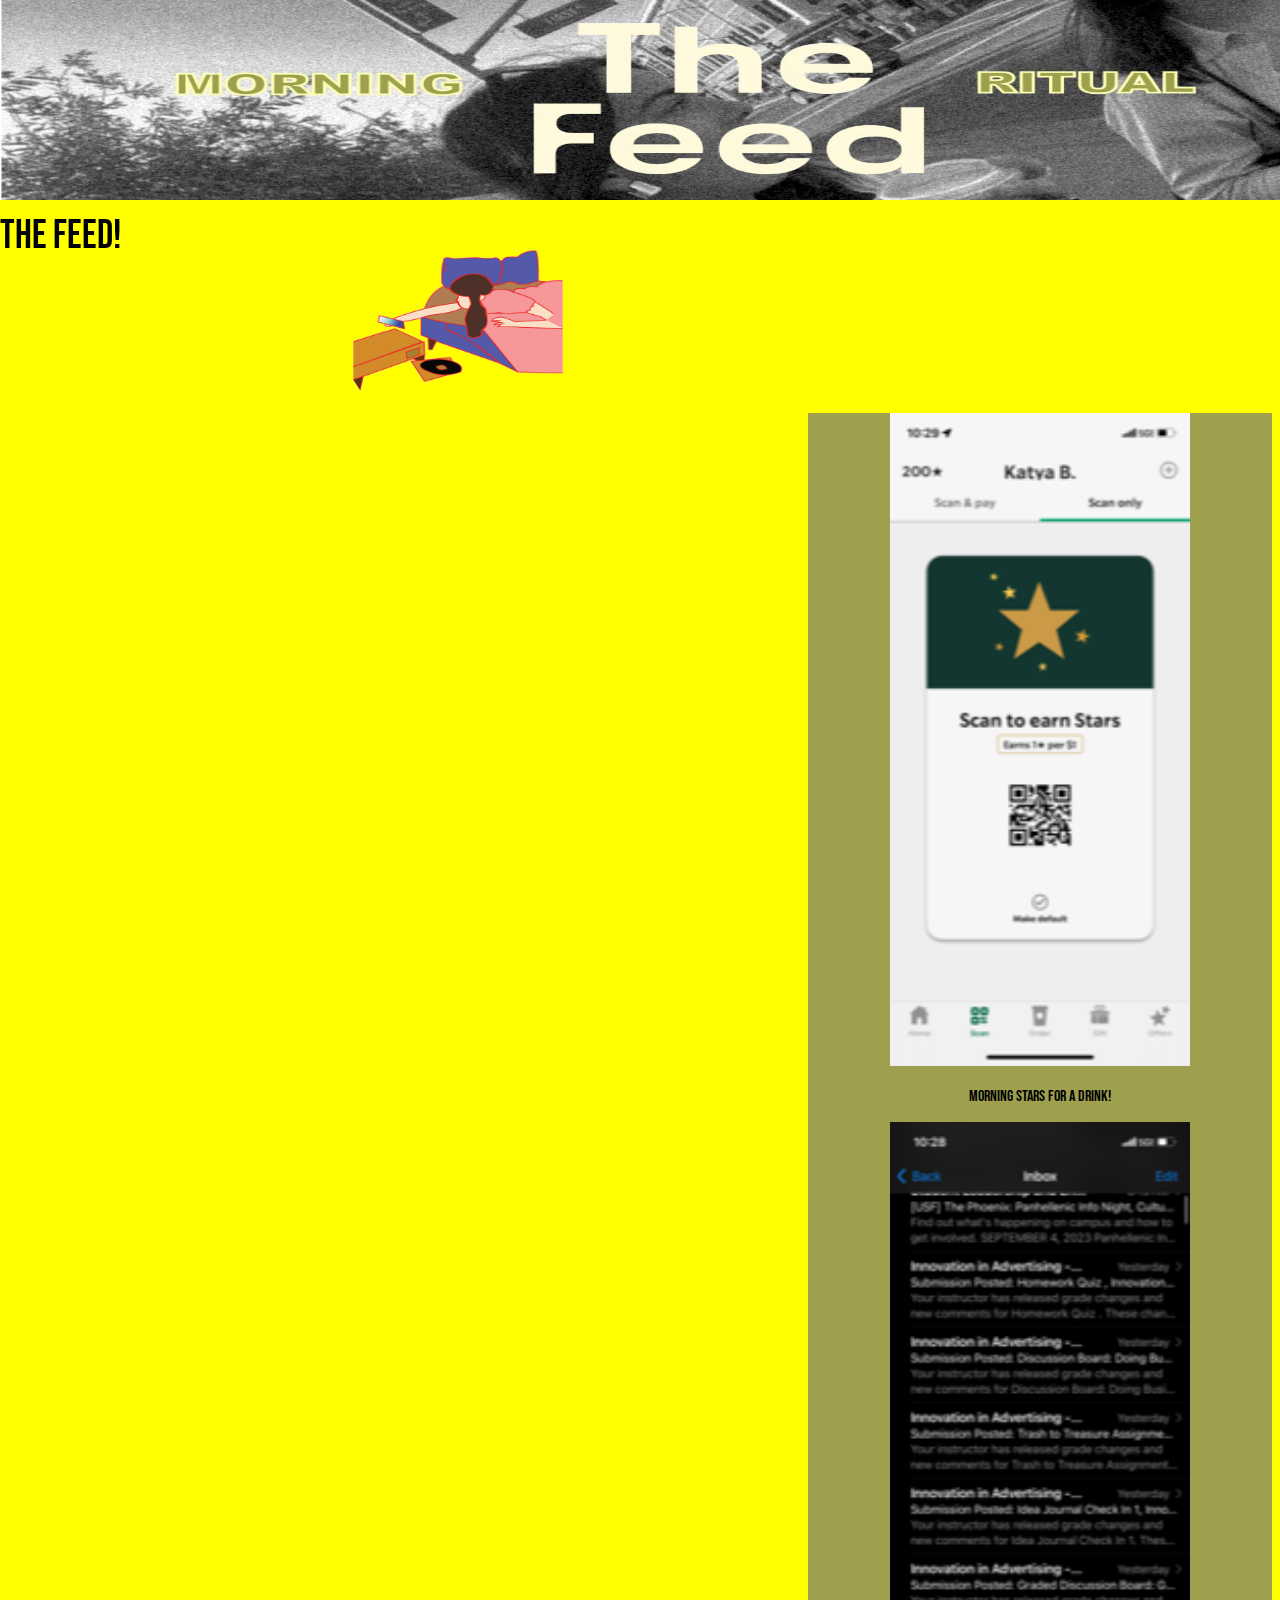
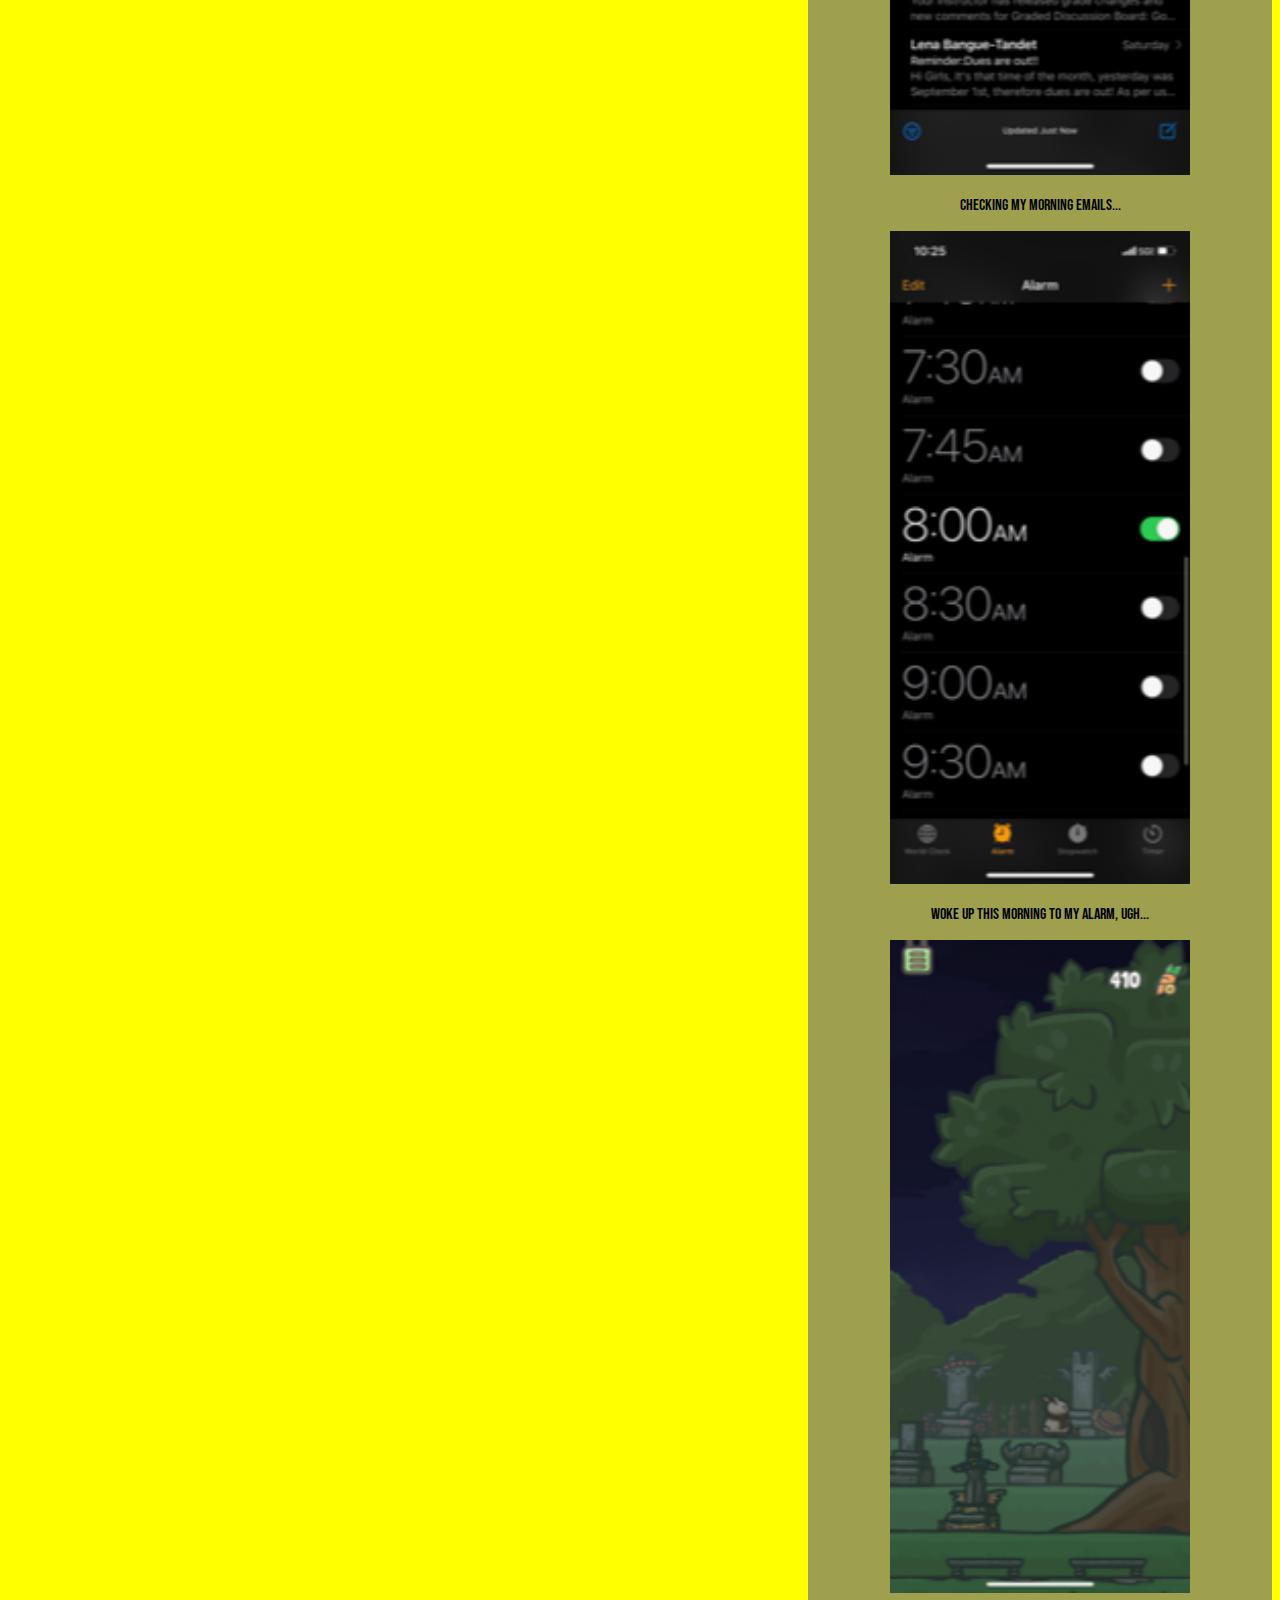
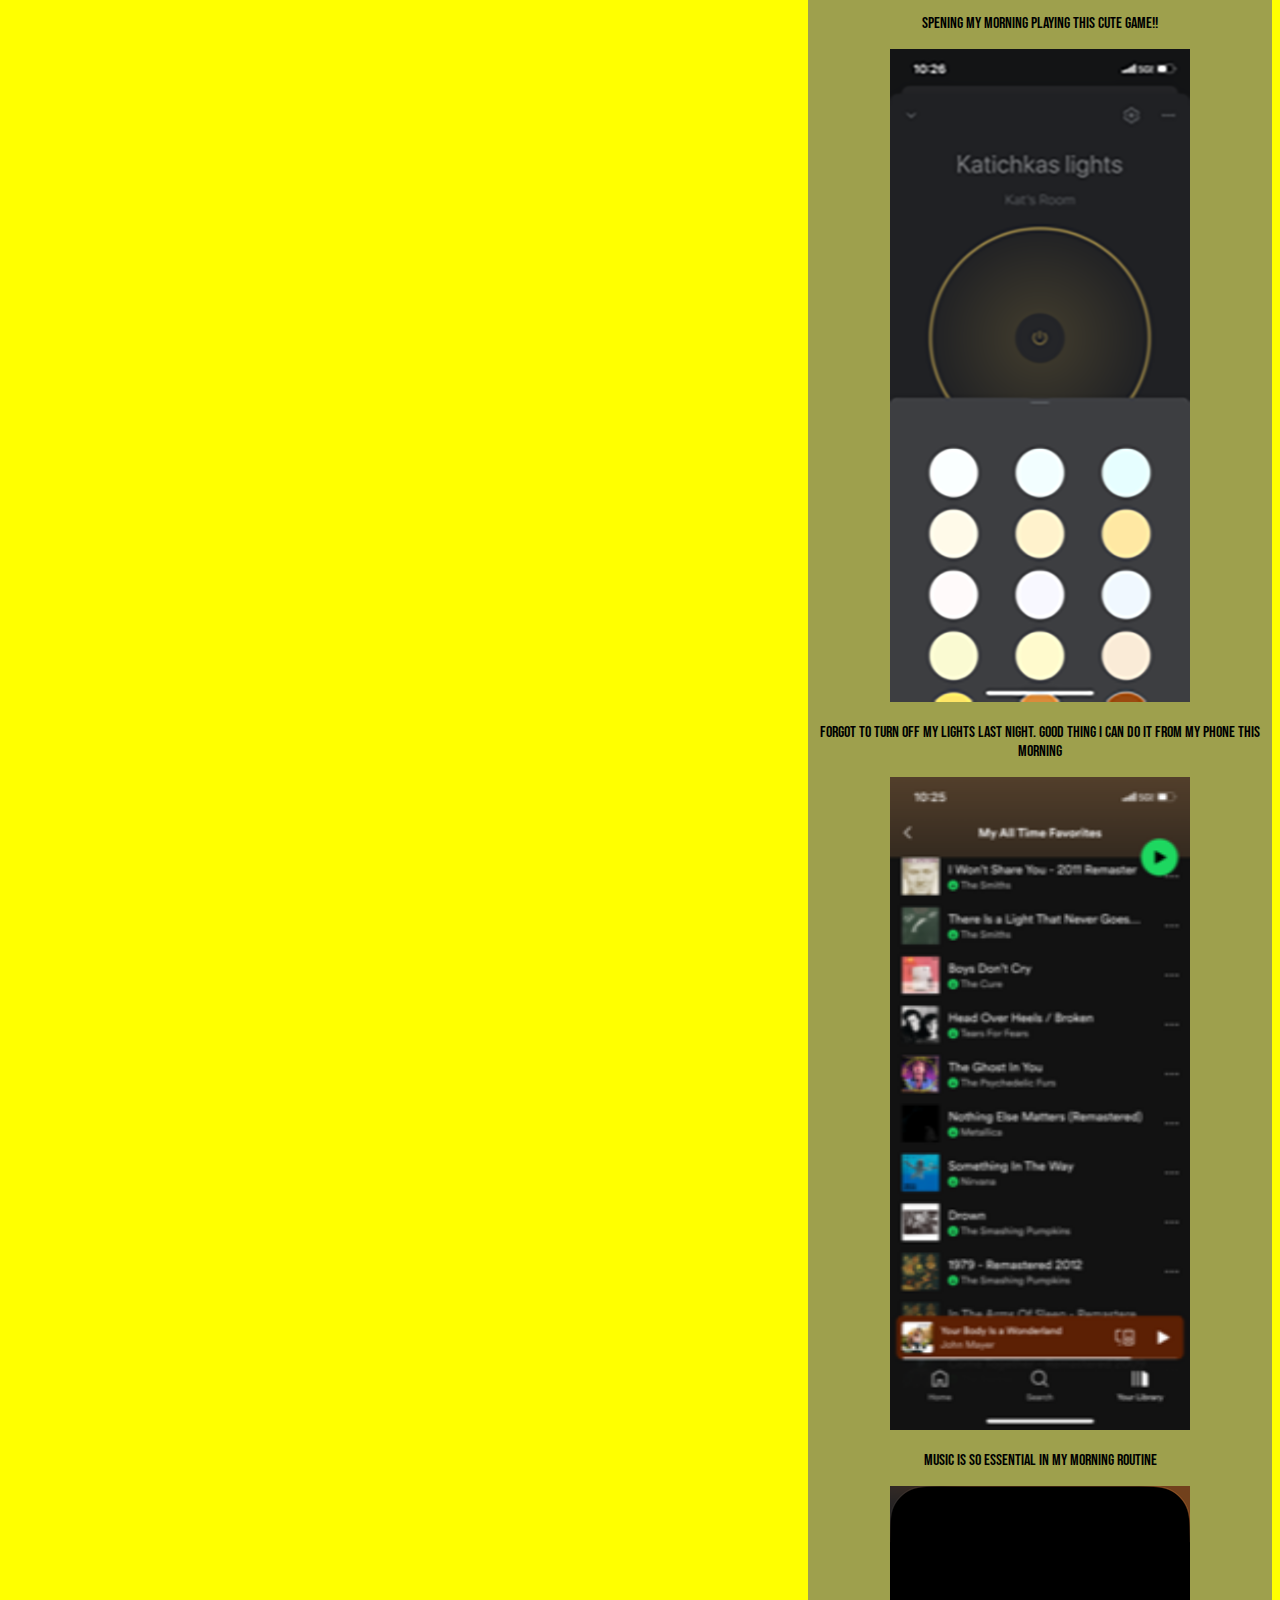
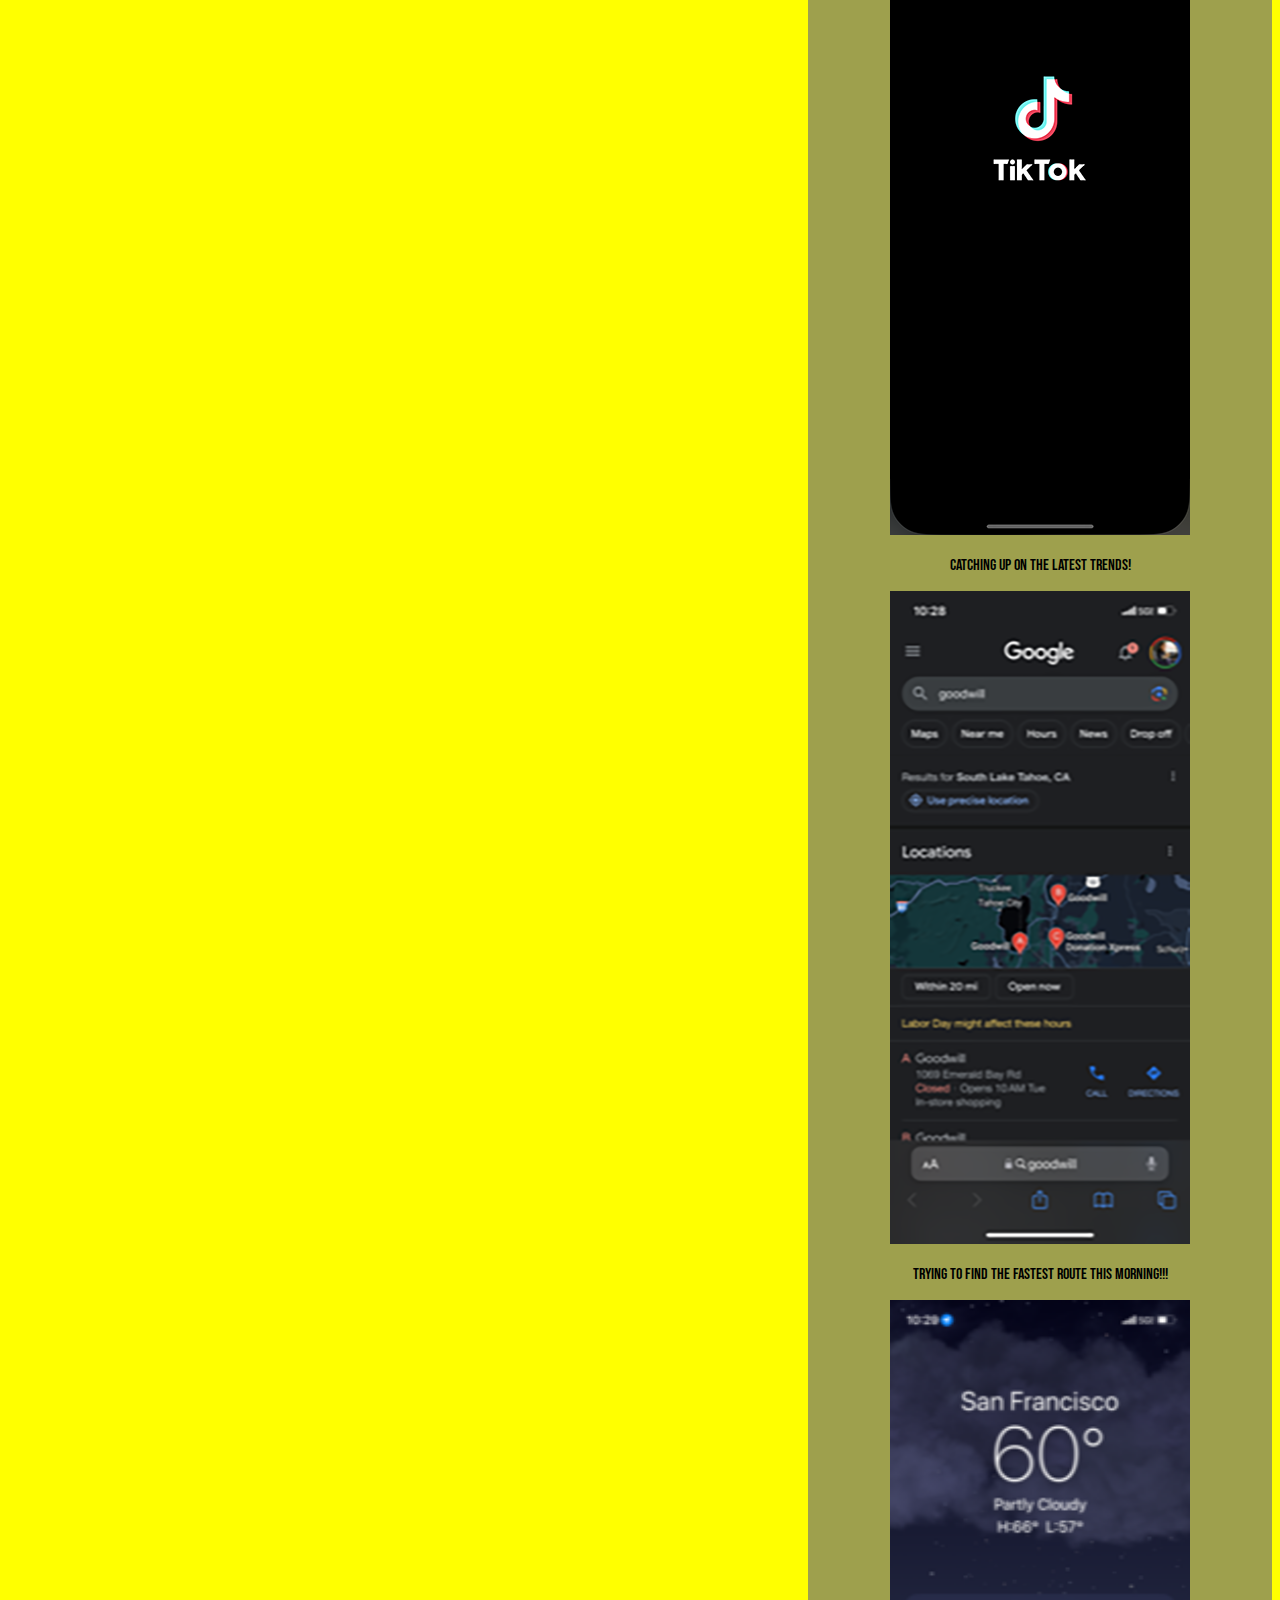
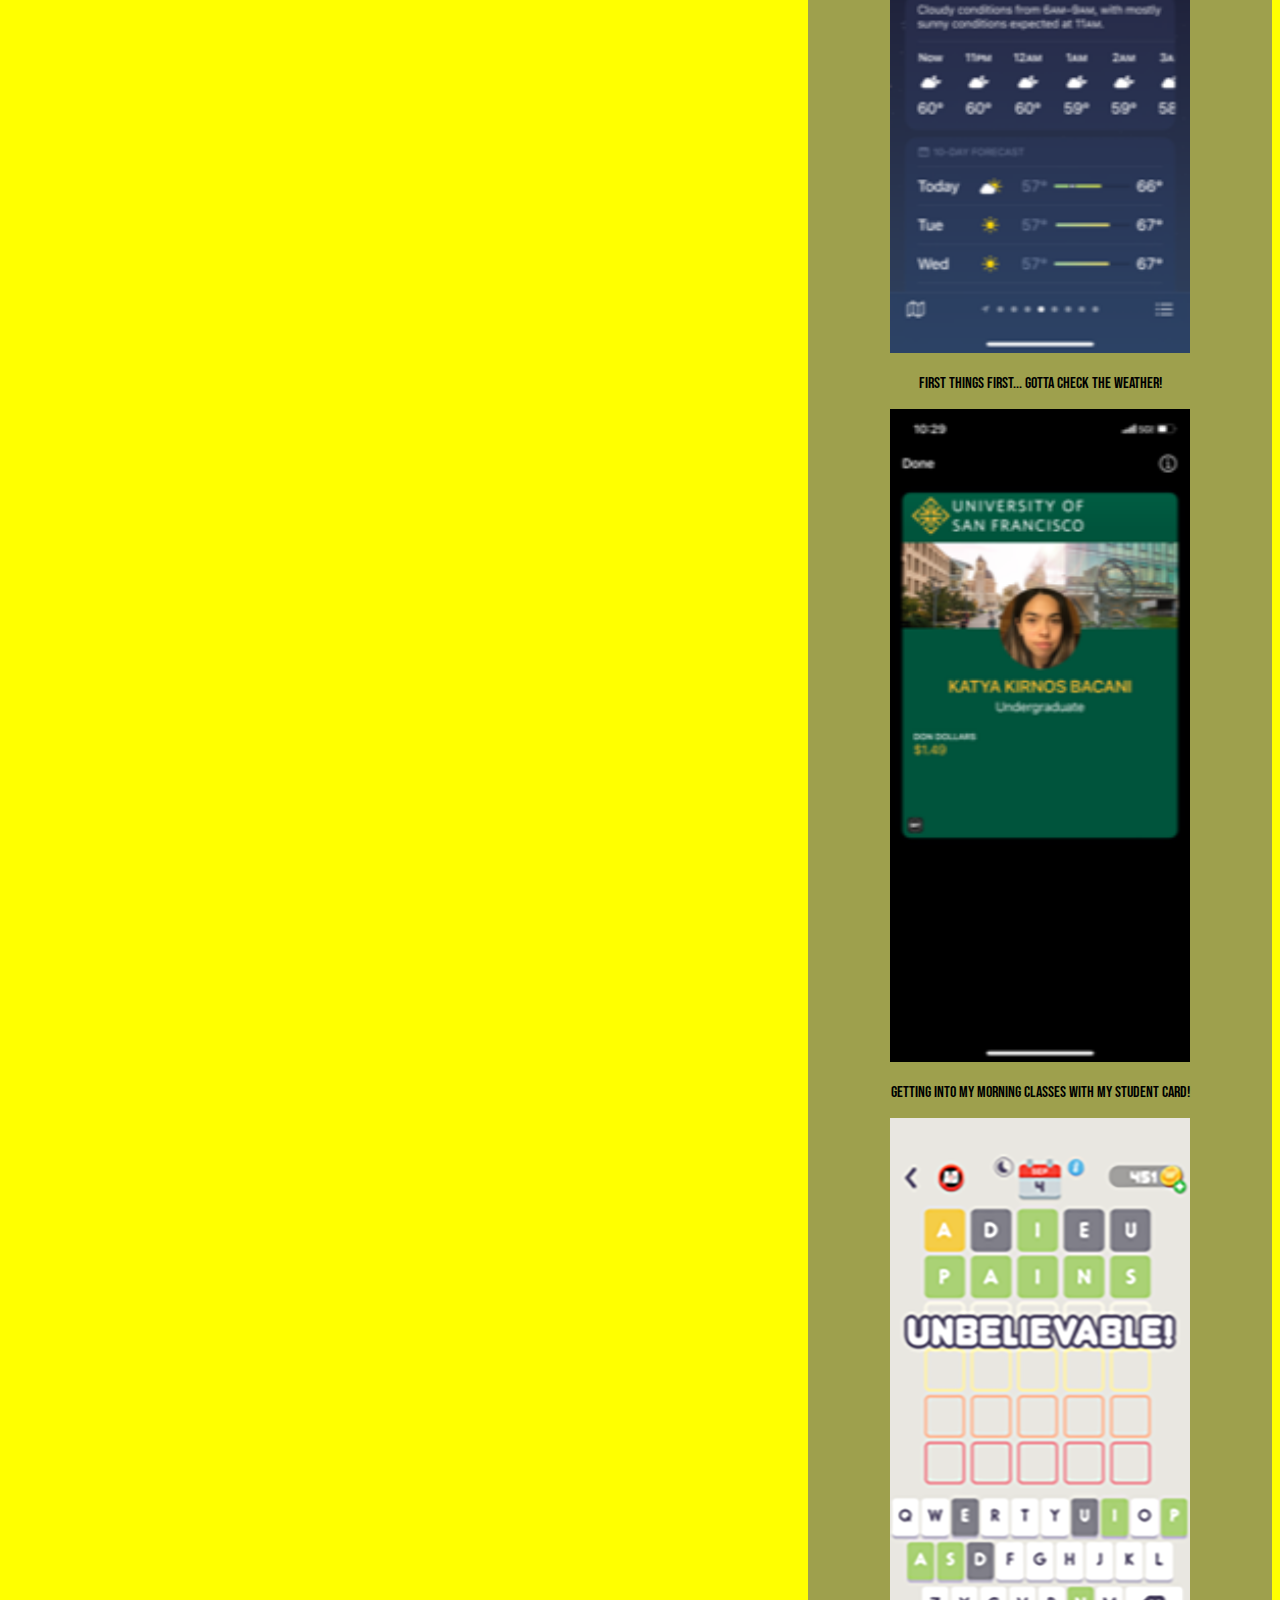
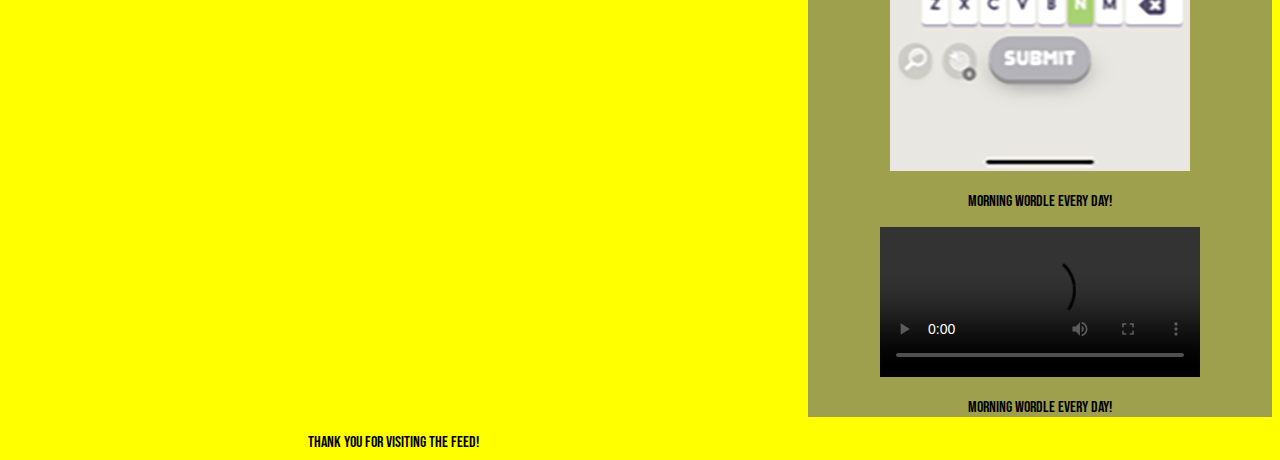
==== thefeed.html @ ef1f8097 "send to server" ====
<!DOCTYPE html>
<!--[if lt IE 7]>      <html class="no-js lt-ie9 lt-ie8 lt-ie7"> <![endif]-->
<!--[if IE 7]>         <html class="no-js lt-ie9 lt-ie8"> <![endif]-->
<!--[if IE 8]>         <html class="no-js lt-ie9"> <![endif]-->
<!--[if gt IE 8]>      <html class="no-js"> <!--<![endif]-->
<html>
    <head>
        <meta charset="utf-8">
        <meta http-equiv="X-UA-Compatible" content="IE=edge">
        <title>The Feed</title>
        <meta name="description" content="">
        <meta name="viewport" content="width=device-width, initial-scale=1">
        <link rel="stylesheet" href="css/stylesheet.css">
    </head>
    <body id="splash_feed">
    <header>
       <img src="img/thefeedbanner.jpg" width="1455" height="200"
        <h1>The Feed!</h1>
    </header>
    
    <nav>
       <img src="img/gifsplashpage.gif" height="200" width="300"
       
        </nav>
        <main>  
            <section>
                <img src="img/starbucks.PNG" alt="starbucks" width="300">
                <p>Morning stars for a drink!</p>
            </section>

            <section>
                <img src="img/emails.PNG" alt="emails" width="300">
                <p>Checking my morning emails...</p>
            </section> 
        
            <section>
                <img src="img/alarm.png" alt="alarm" width="300">
                <p>Woke up this morning to my alarm, ugh...</p>
            </section>

            <section>
                <img src="img/game.PNG" alt="game" width="300">
                <p>Spening my morning playing this cute game!!</p>
            </section>

            <section>
                <img src="img/lights.png">
                <p>Forgot to turn off my lights last night. Good thing I can do it from my phone this morning</p>
            </section>
        
            <section>
                <img src="img/spotify.PNG" alt="spotify" width="300">
                <p>Music is so essential in my morning routine</p>
            </section>

            <section>
                <img src="img/tiktok.png">
                <p>Catching up on the latest trends!</p>
            </section>
           
            <section>
                <img src="img/maps.png">
                <p>Trying to find the fastest route this morning!!!</p>
            </section>

          <section>
            <img src="img/weather.PNG" alt="weather" width="300"> 
            <p>First things first... Gotta check the weather!</p>
          </section>

          <section>
            <img src="img/onecard.PNG" alt="onecard" width="300">
            <p>Getting into my morning classes with my student card!</p>
          </section>

          <section>
            <img src="img/wordle.png">
            <p>Morning wordle every day!</p>
          </section>

          <section>
            <video width="320" controls>
                <source src="img/pinterest.MP4" type="video/mp4">
                Your browser does not support the video tag.
              </video>
            <p>Morning wordle every day!</p>
          </section>
         
            

        </main>

        <!--[if lt IE 7]>
            <p class="browsehappy">You are using an <strong>outdated</strong> browser. Please <a href="#">upgrade your browser</a> to improve your experience.</p>
        <![endif]-->
        <footer>Thank you for visiting The Feed!</footer>
    </body>
</html>
---- css/stylesheet.css ----
@import url('https://fonts.googleapis.com/css2?family=Bebas+Neue&display=swap');


body{
    background-color: beige;
    padding-left: 300px;
    padding-top: 200px;
    margin-right: 300 px;
}

header{
    font-family: 'Bebas Neue';
    position: fixed;
    top: 0px; 
    left: 0px;
    width: 900px;
    bottom: 600px;
    font-size: 40px;
    padding-bottom: 200px; 

}

nav{
 
    font-size: medium;
    font-family: 'Bebas Neue' ;
}

main{
    border: #9ea04d;
    max-width: 700px;
    margin-left: 500px;
    background-color: #9ea04d

}

section {
    margin: auto;
    text-align: center;
}

footer{
    width: 300px;
    bottom: 25px;
    left: 25px;
}

#splash_bg {
    background-color: aqua;
}

#splash_feed {
    background-color:yellow; 
}
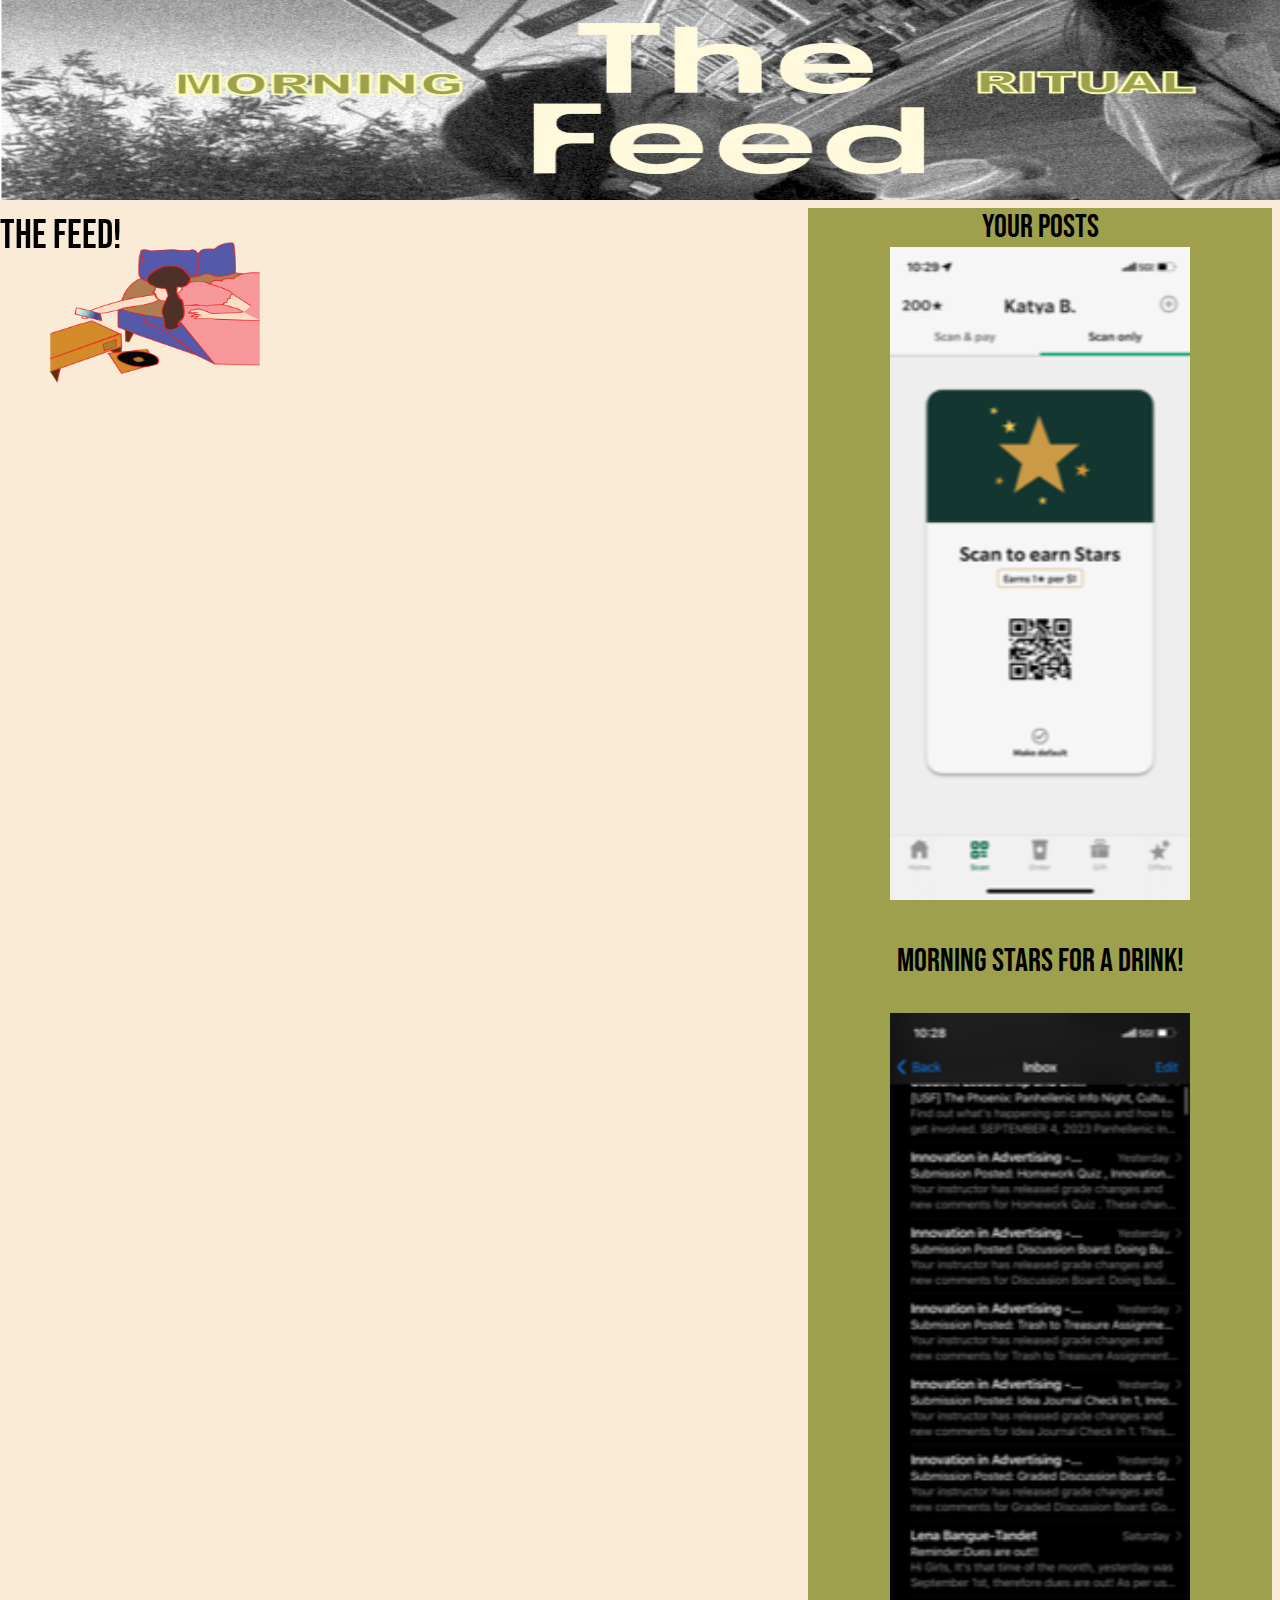
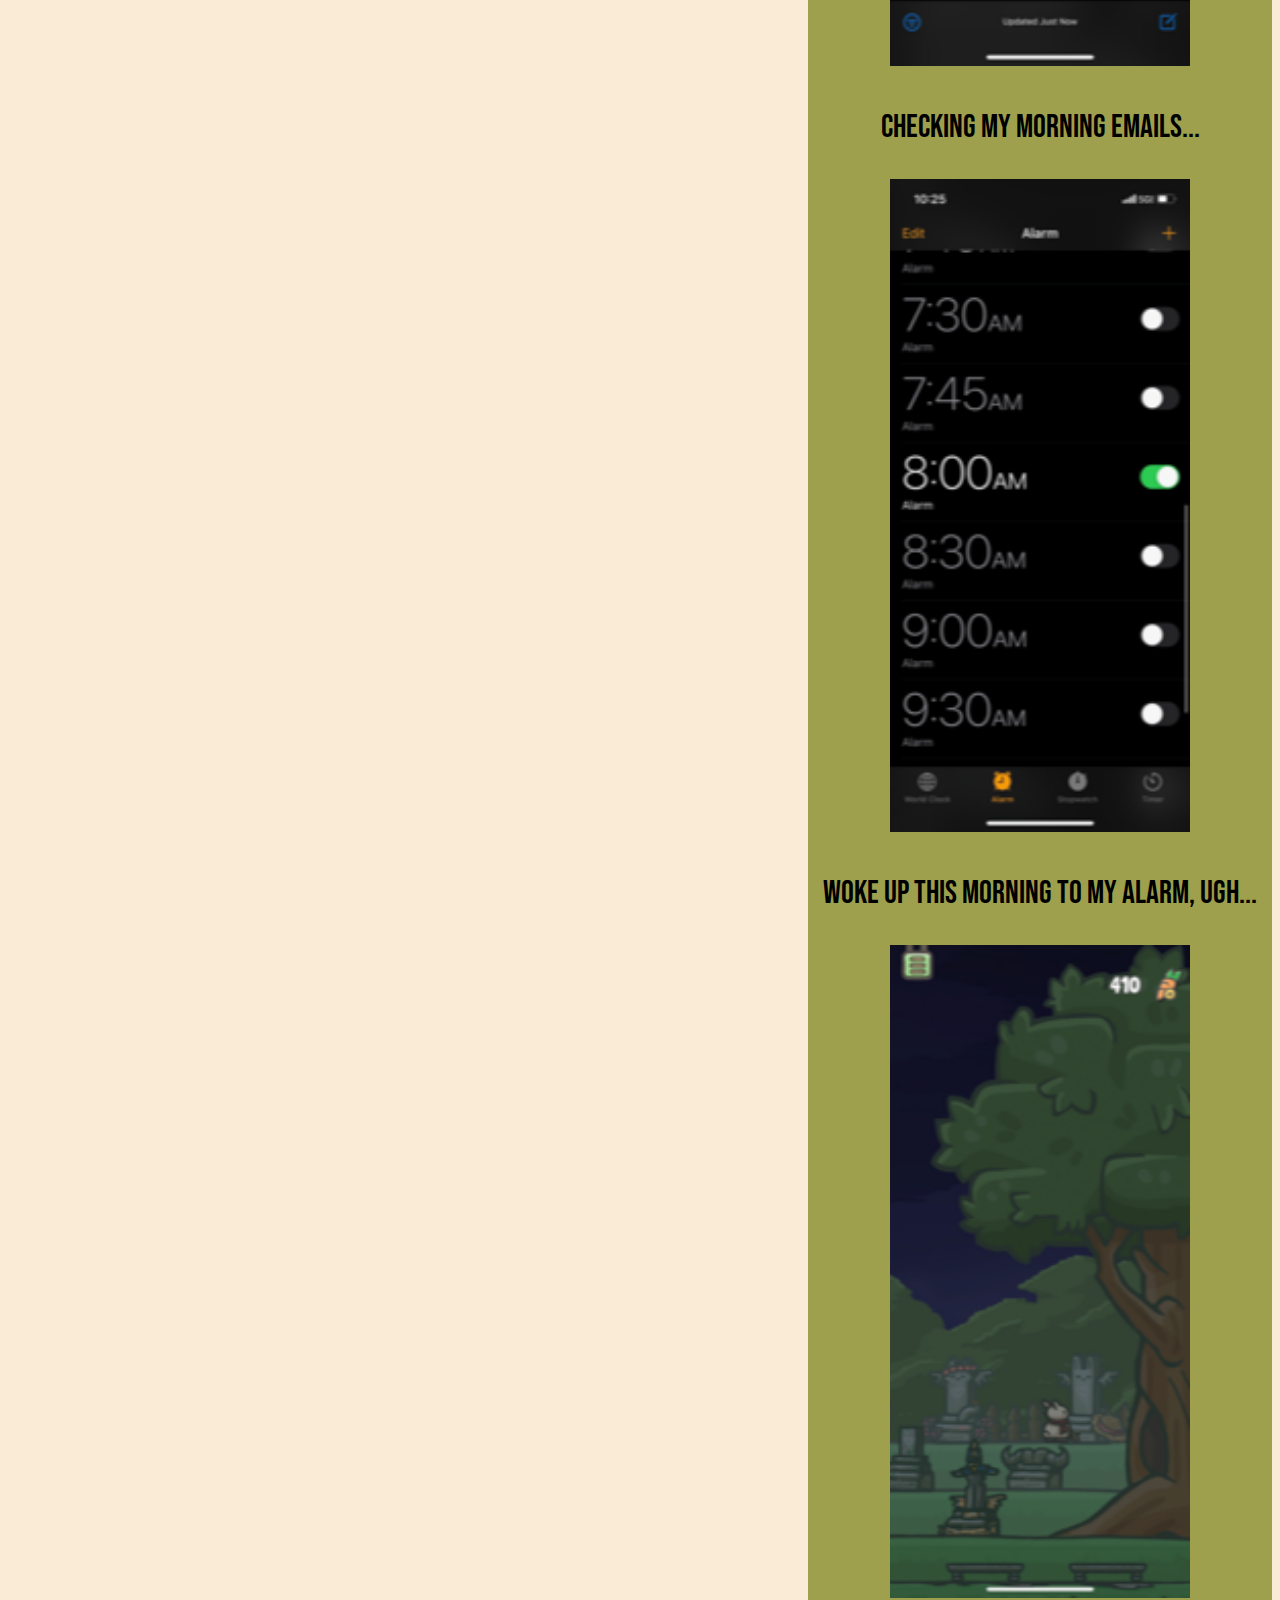
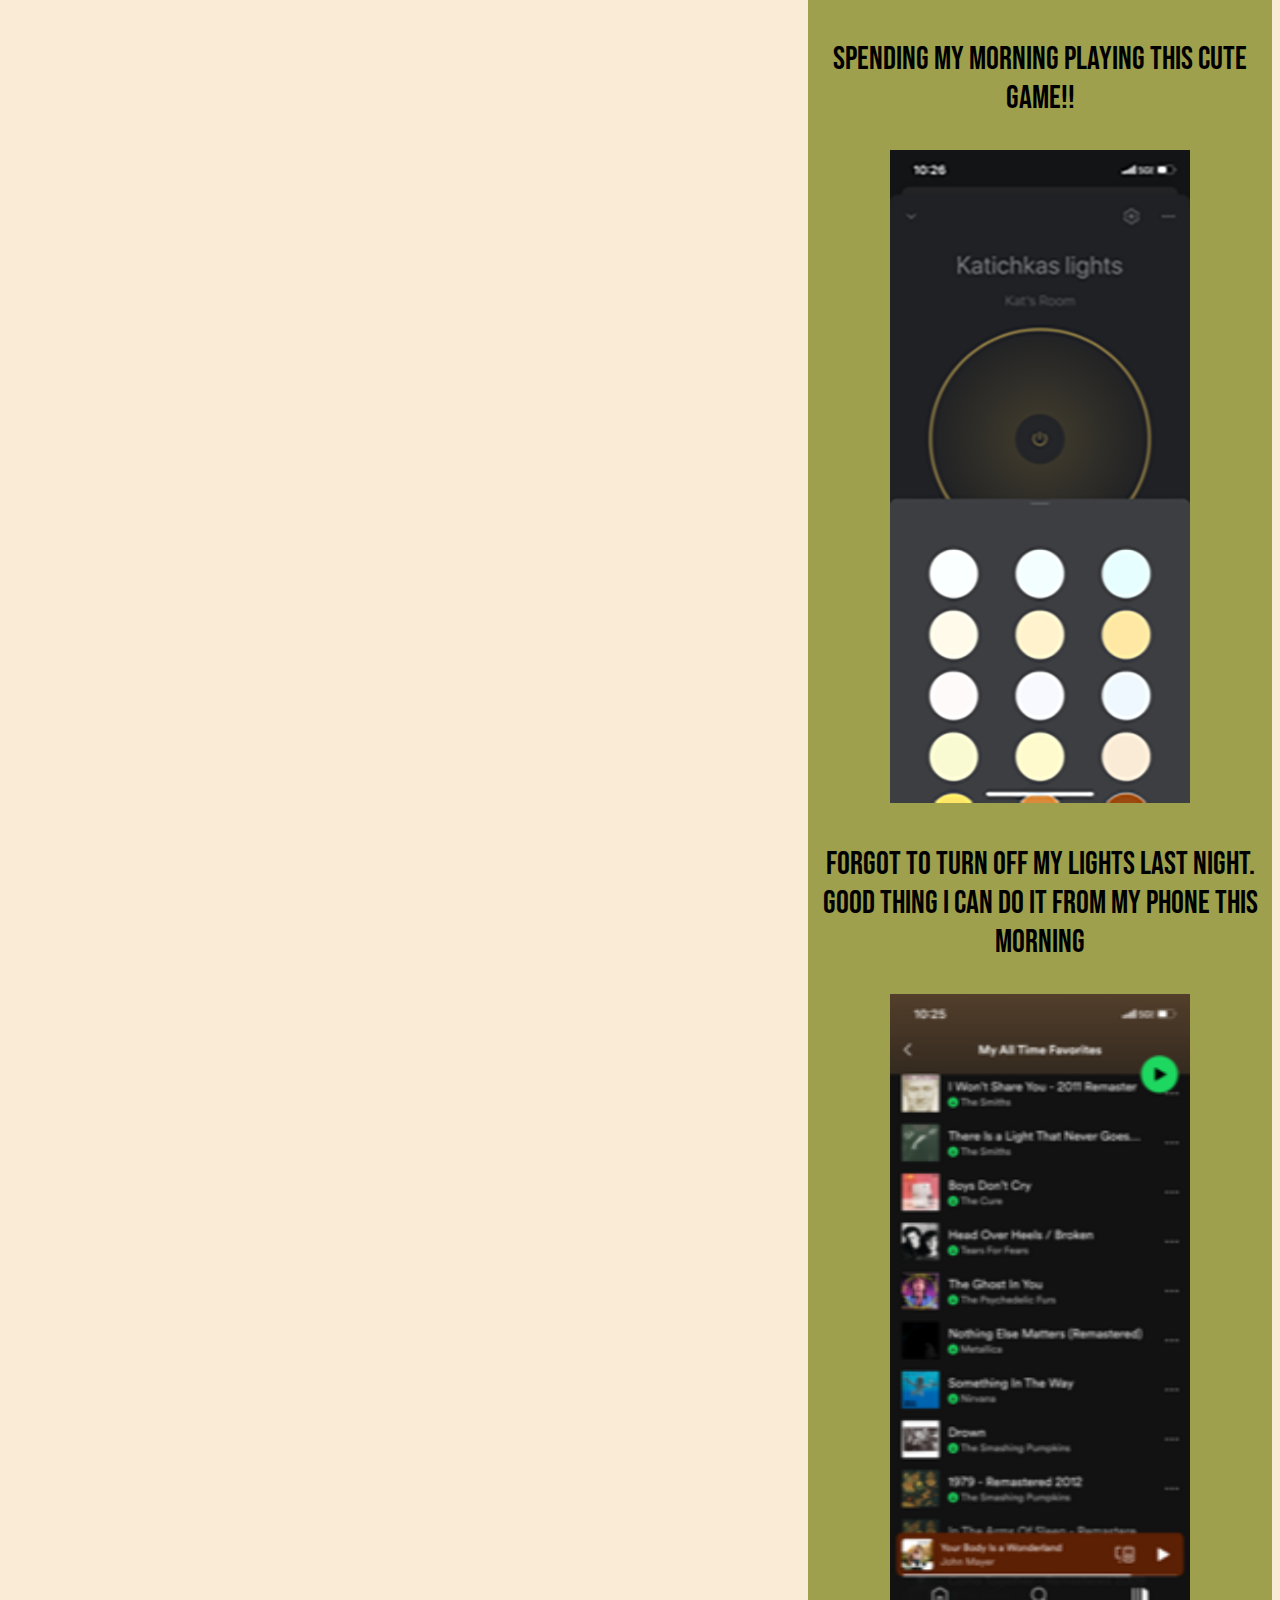
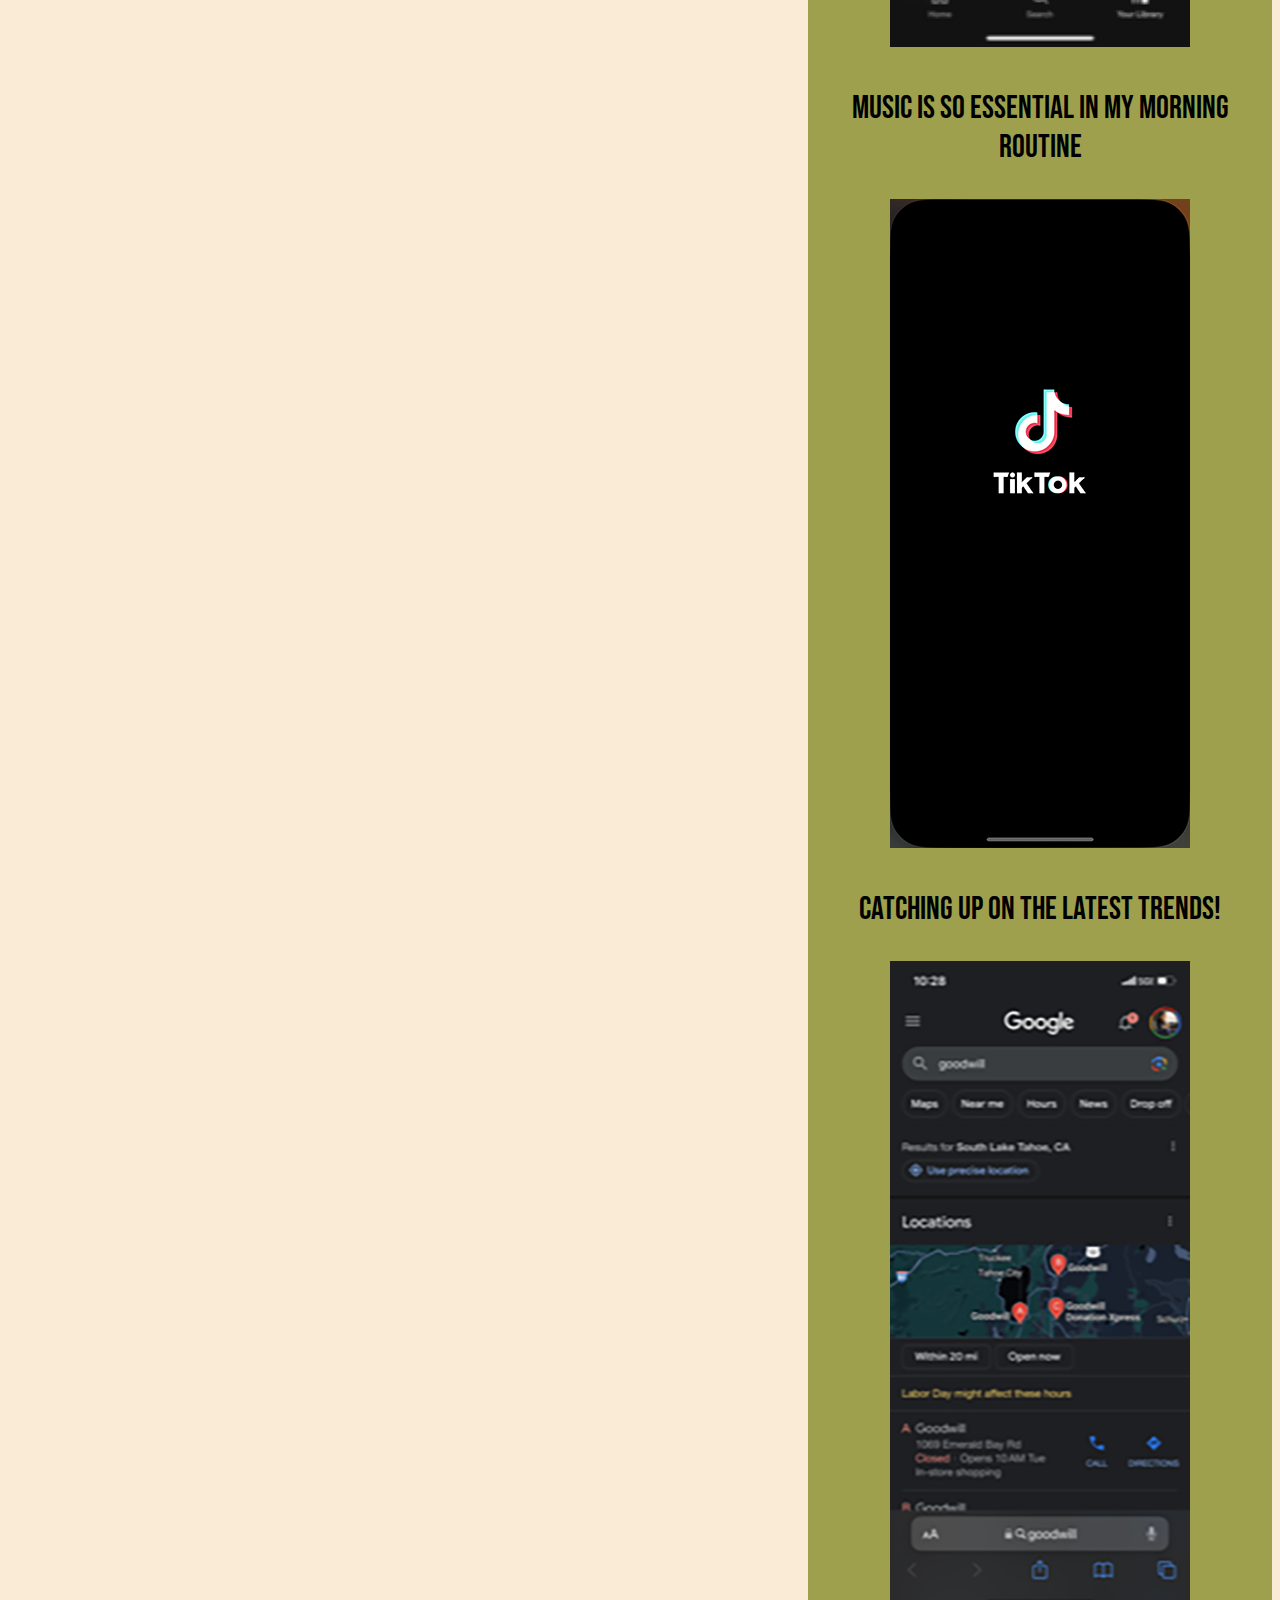
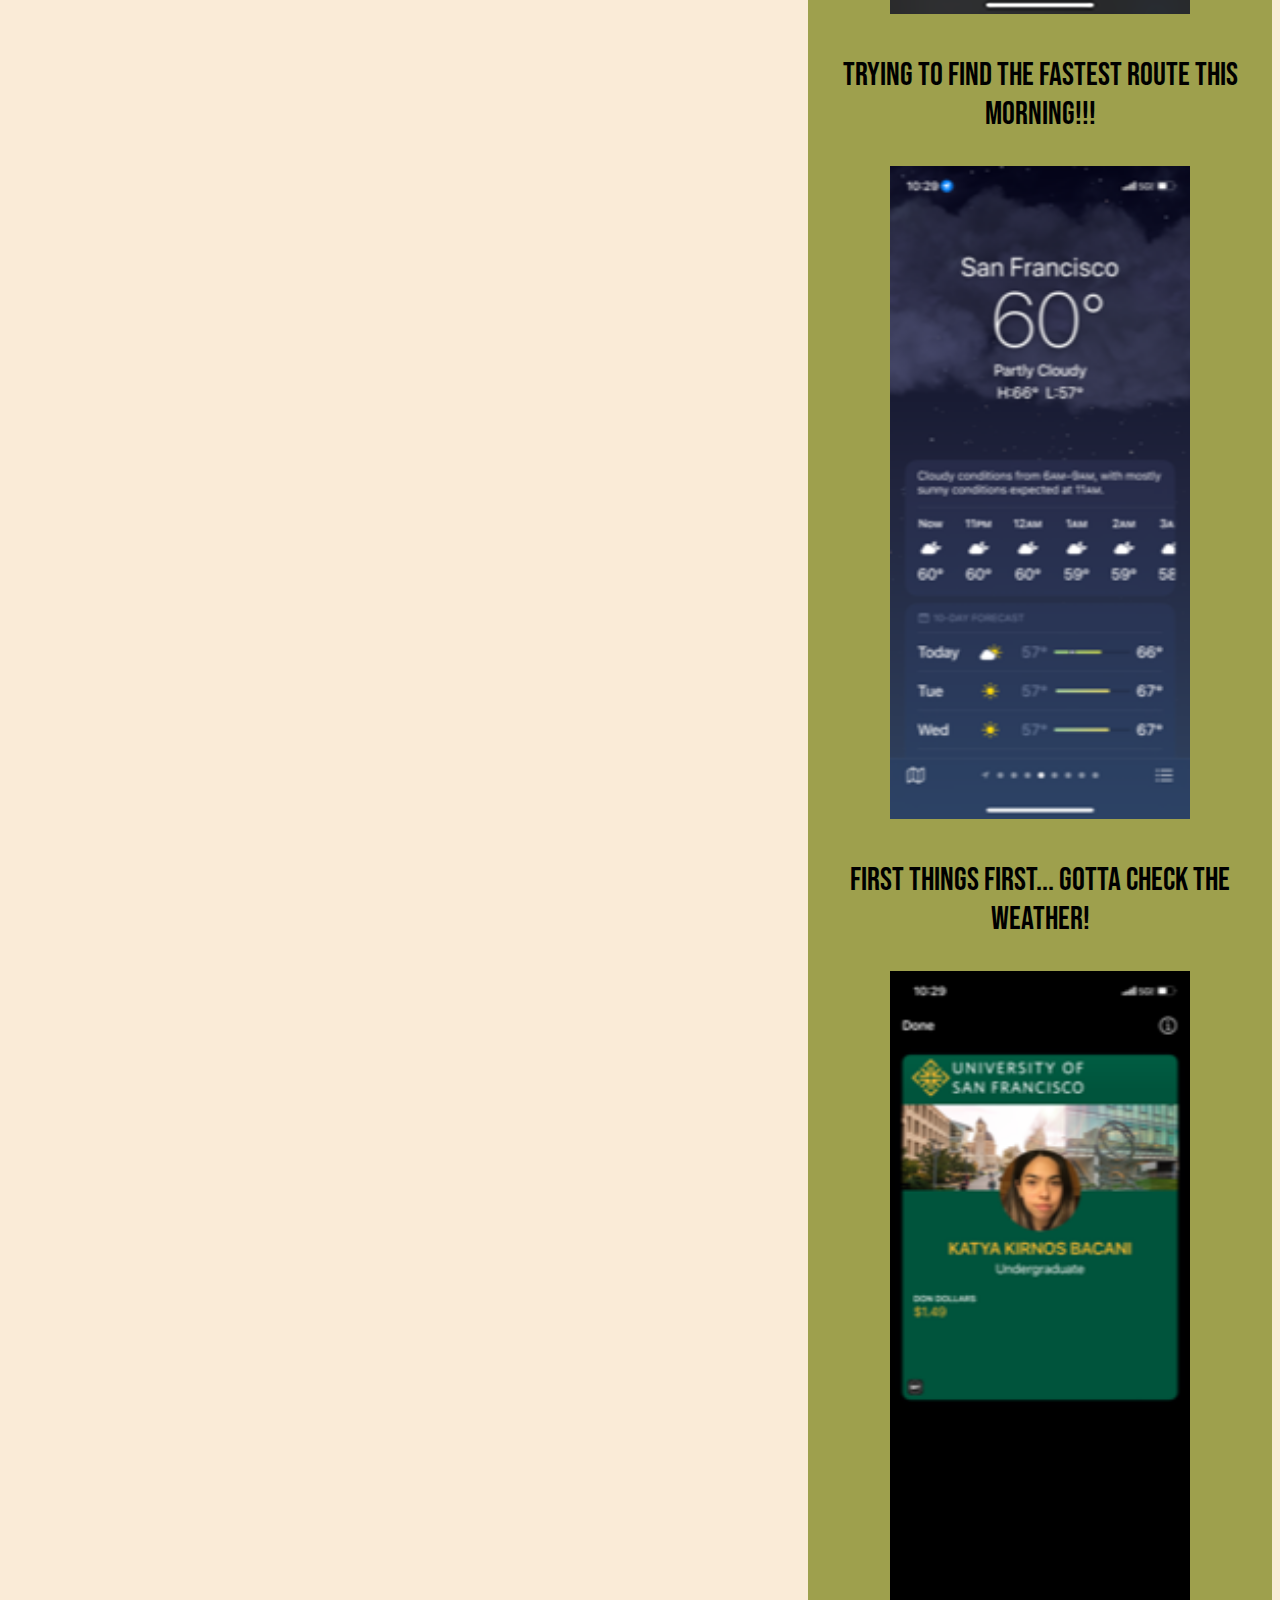
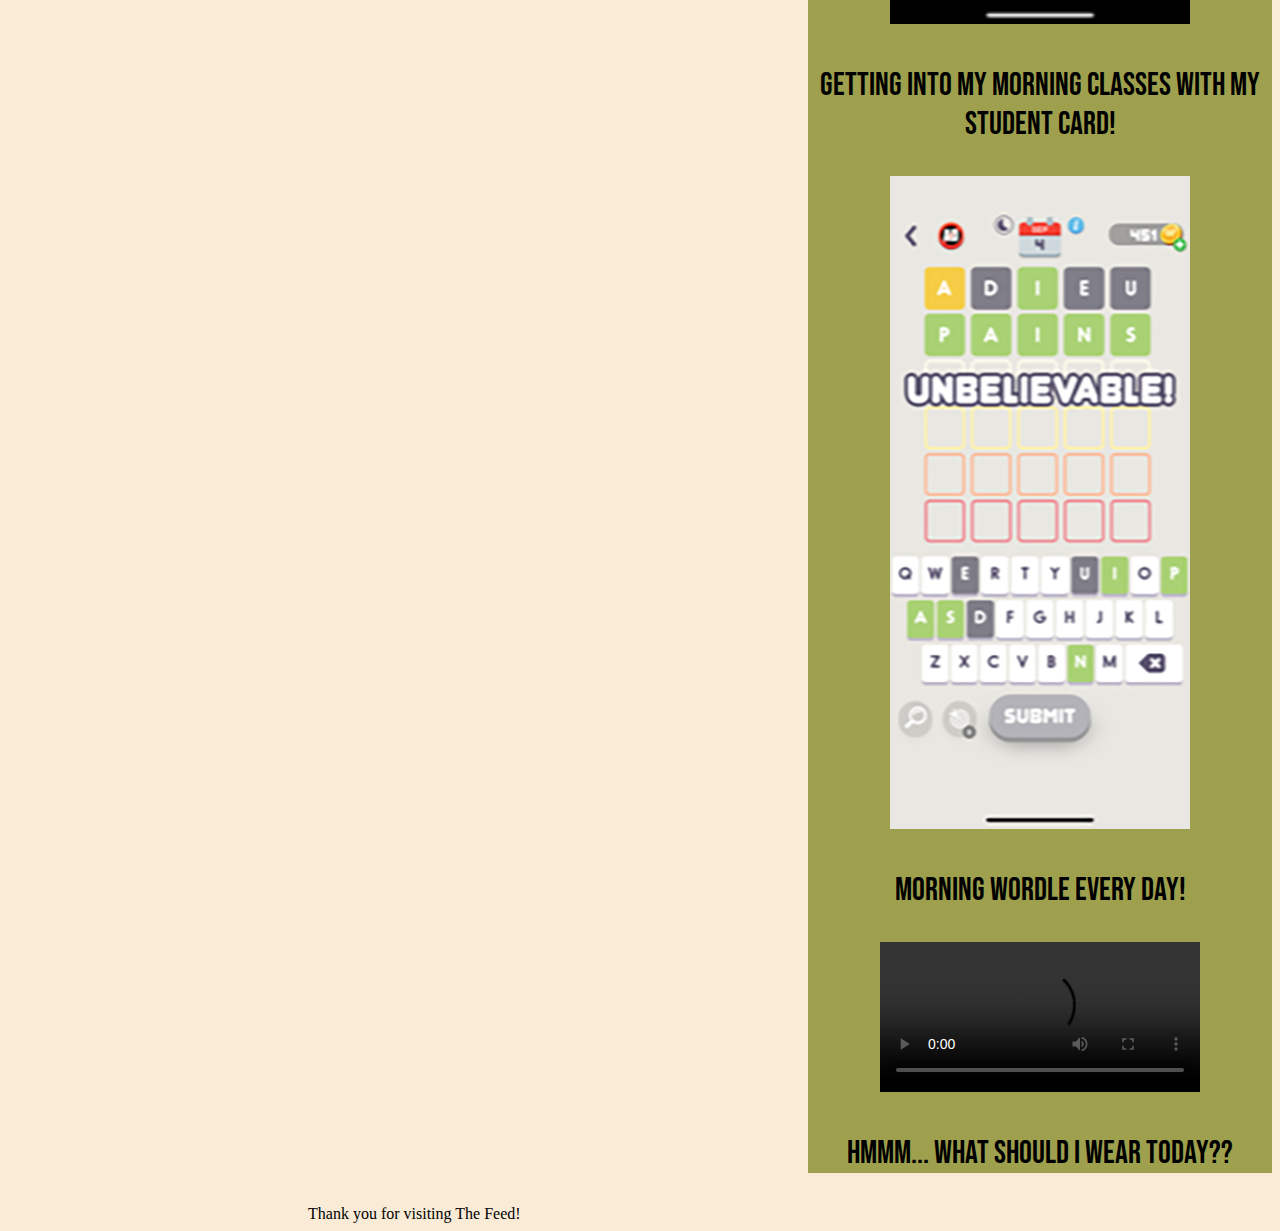
==== commit d596e11d: "updates" ====
--- a/thefeed.html
+++ b/thefeed.html
@@ -15,14 +15,16 @@
     <body id="splash_feed">
     <header>
        <img src="img/thefeedbanner.jpg" width="1455" height="200"
-        <h1>The Feed!</h1>
+        <h1>The Feed!</h1> 
     </header>
-    
-    <nav>
-       <img src="img/gifsplashpage.gif" height="200" width="300"
+     <nav id="feedgif"> 
+       <img src="img/gifsplashpage.gif" height="200" width="300">
        
-        </nav>
-        <main>  
+     </nav>
+        <main id="feedmain">
+            <section id="yourprofile">
+                YOUR POSTS
+            </section>  
             <section>
                 <img src="img/starbucks.PNG" alt="starbucks" width="300">
                 <p>Morning stars for a drink!</p>
@@ -40,7 +42,7 @@
 
             <section>
                 <img src="img/game.PNG" alt="game" width="300">
-                <p>Spening my morning playing this cute game!!</p>
+                <p>Spending my morning playing this cute game!!</p>
             </section>
 
             <section>
@@ -83,7 +85,7 @@
                 <source src="img/pinterest.MP4" type="video/mp4">
                 Your browser does not support the video tag.
               </video>
-            <p>Morning wordle every day!</p>
+            <p>Hmmm... What should I wear today??</p>
           </section>
          
             
--- a/css/stylesheet.css
+++ b/css/stylesheet.css
@@ -9,7 +9,9 @@
 }
 
 header{
+   
     font-family: 'Bebas Neue';
+    font-size: 500px;
     position: fixed;
     top: 0px; 
     left: 0px;
@@ -21,12 +23,15 @@
 }
 
 nav{
- 
-    font-size: medium;
+    border: black;
+    font-size: xx-large
     font-family: 'Bebas Neue' ;
+    
 }
 
 main{
+    top: 500px;
+    border-style: double;
     border: #9ea04d;
     max-width: 700px;
     margin-left: 500px;
@@ -42,13 +47,35 @@
 footer{
     width: 300px;
     bottom: 25px;
-    left: 25px;
+    left: 200px;
 }
 
 #splash_bg {
-    background-color: aqua;
+    background-color: #9ea04d
 }
 
 #splash_feed {
-    background-color:yellow; 
+    background-color: antiquewhite; 
+}
+#splashtext {
+    font-size: 100px
+    
+  
+}
+
+#feedgif {
+    position: fixed;
+    top: 200px; 
+    left: 5px; 
+}
+
+#feedmain {
+    font-family: Bebas Neue;
+    font-size: xx-large;
+top: 1000px;
+}
+
+
+#yourprofile {
+    
 }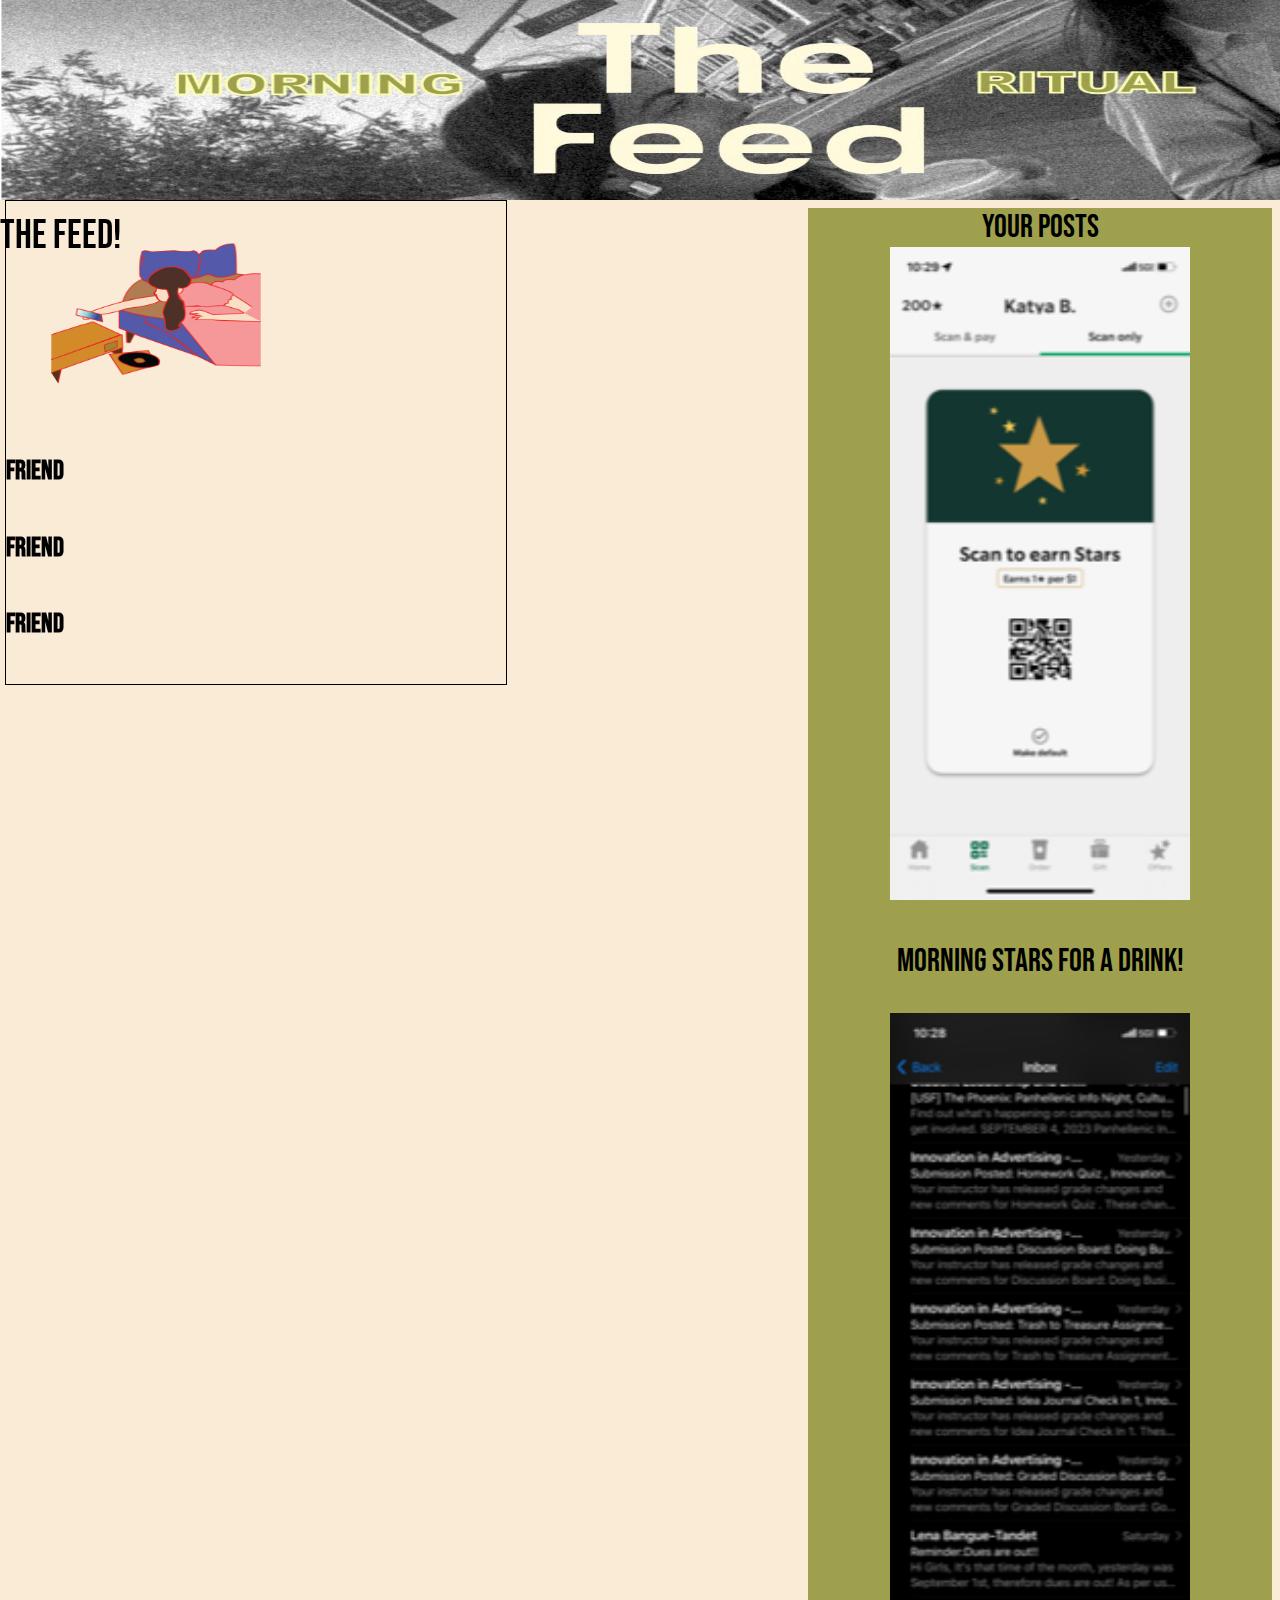
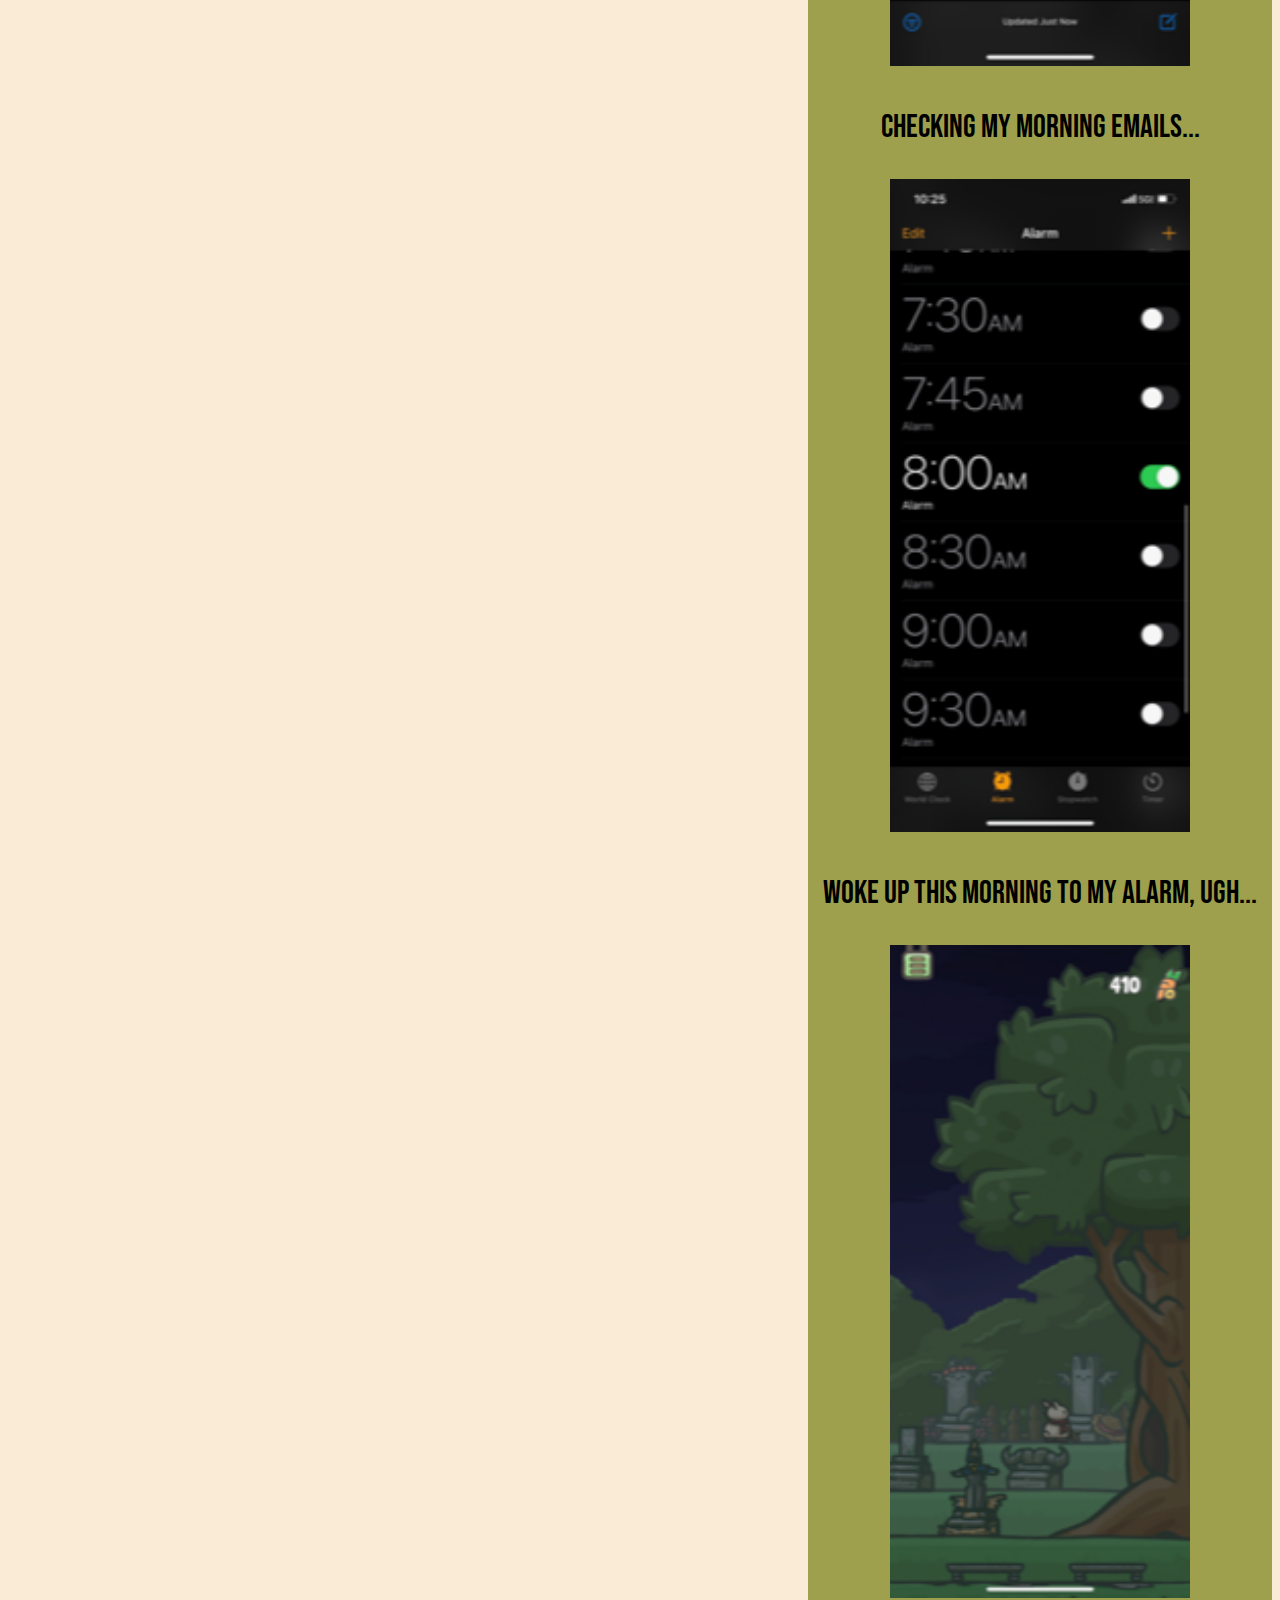
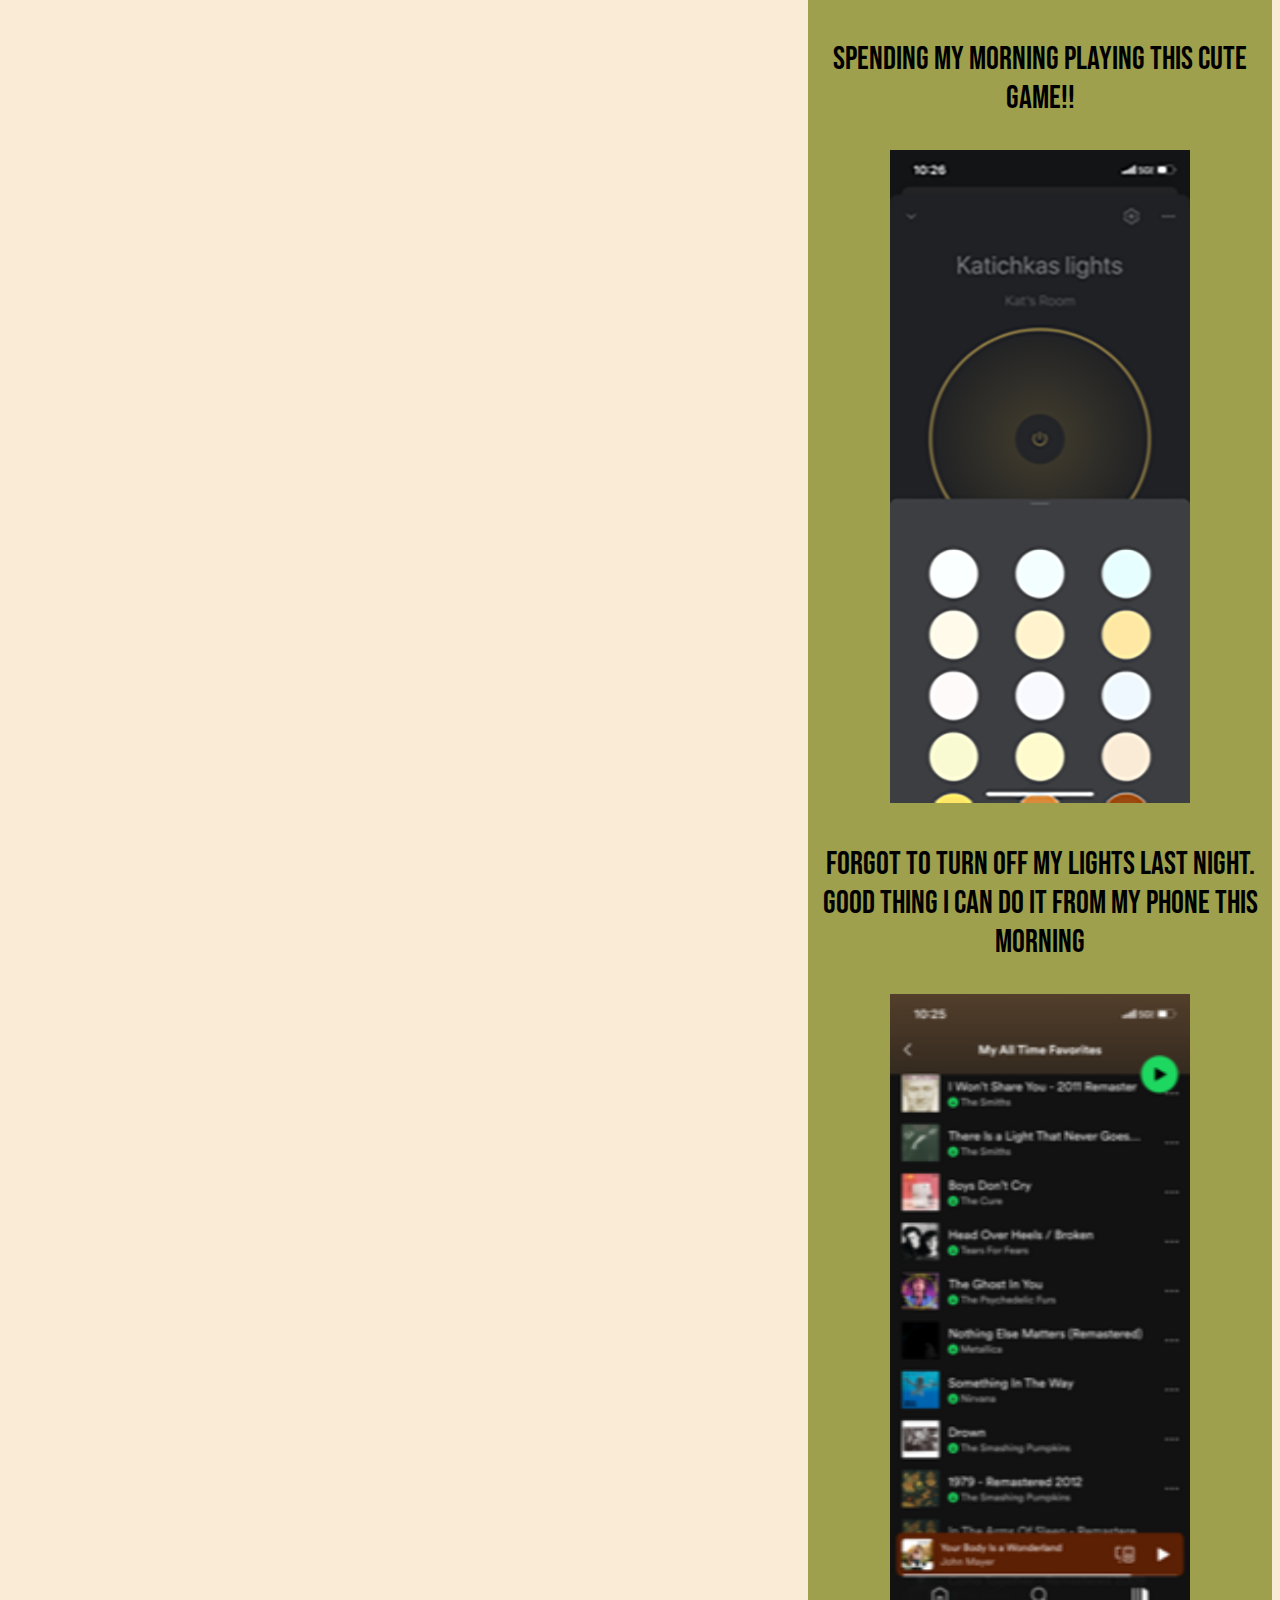
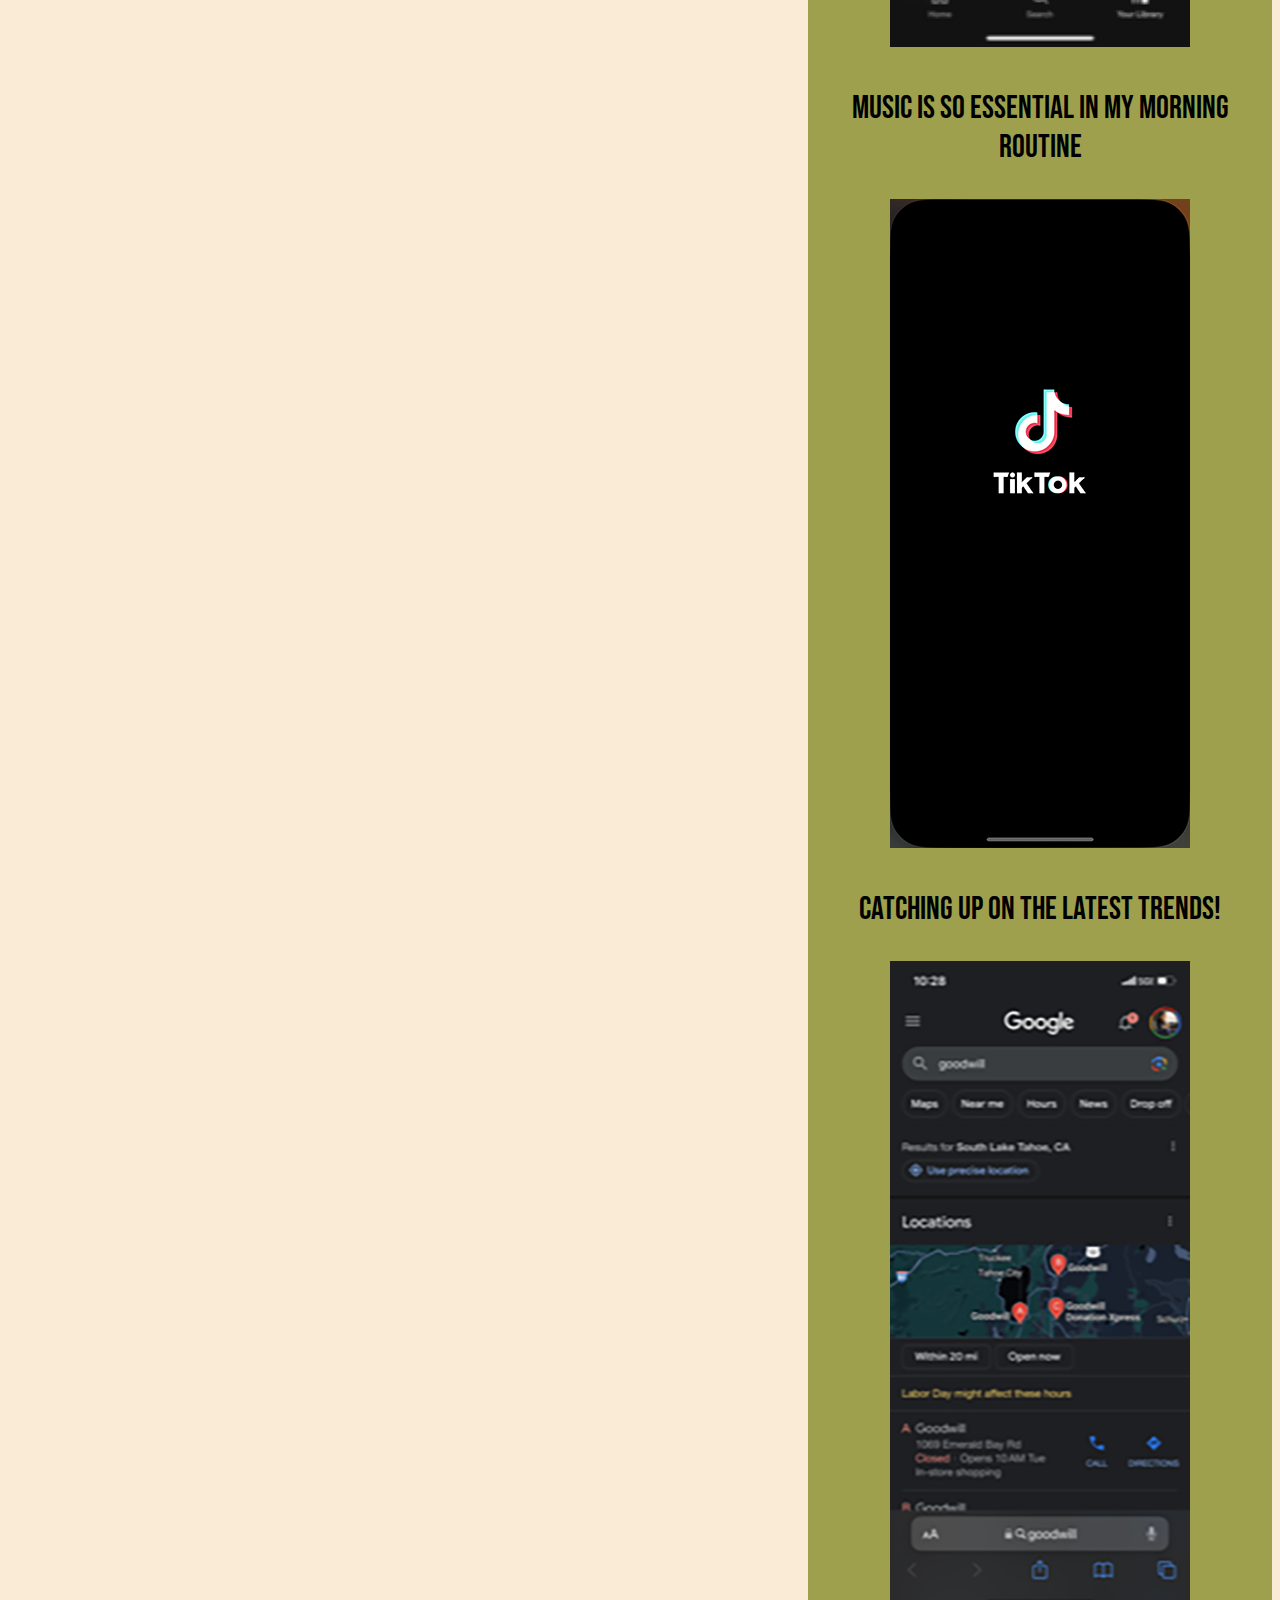
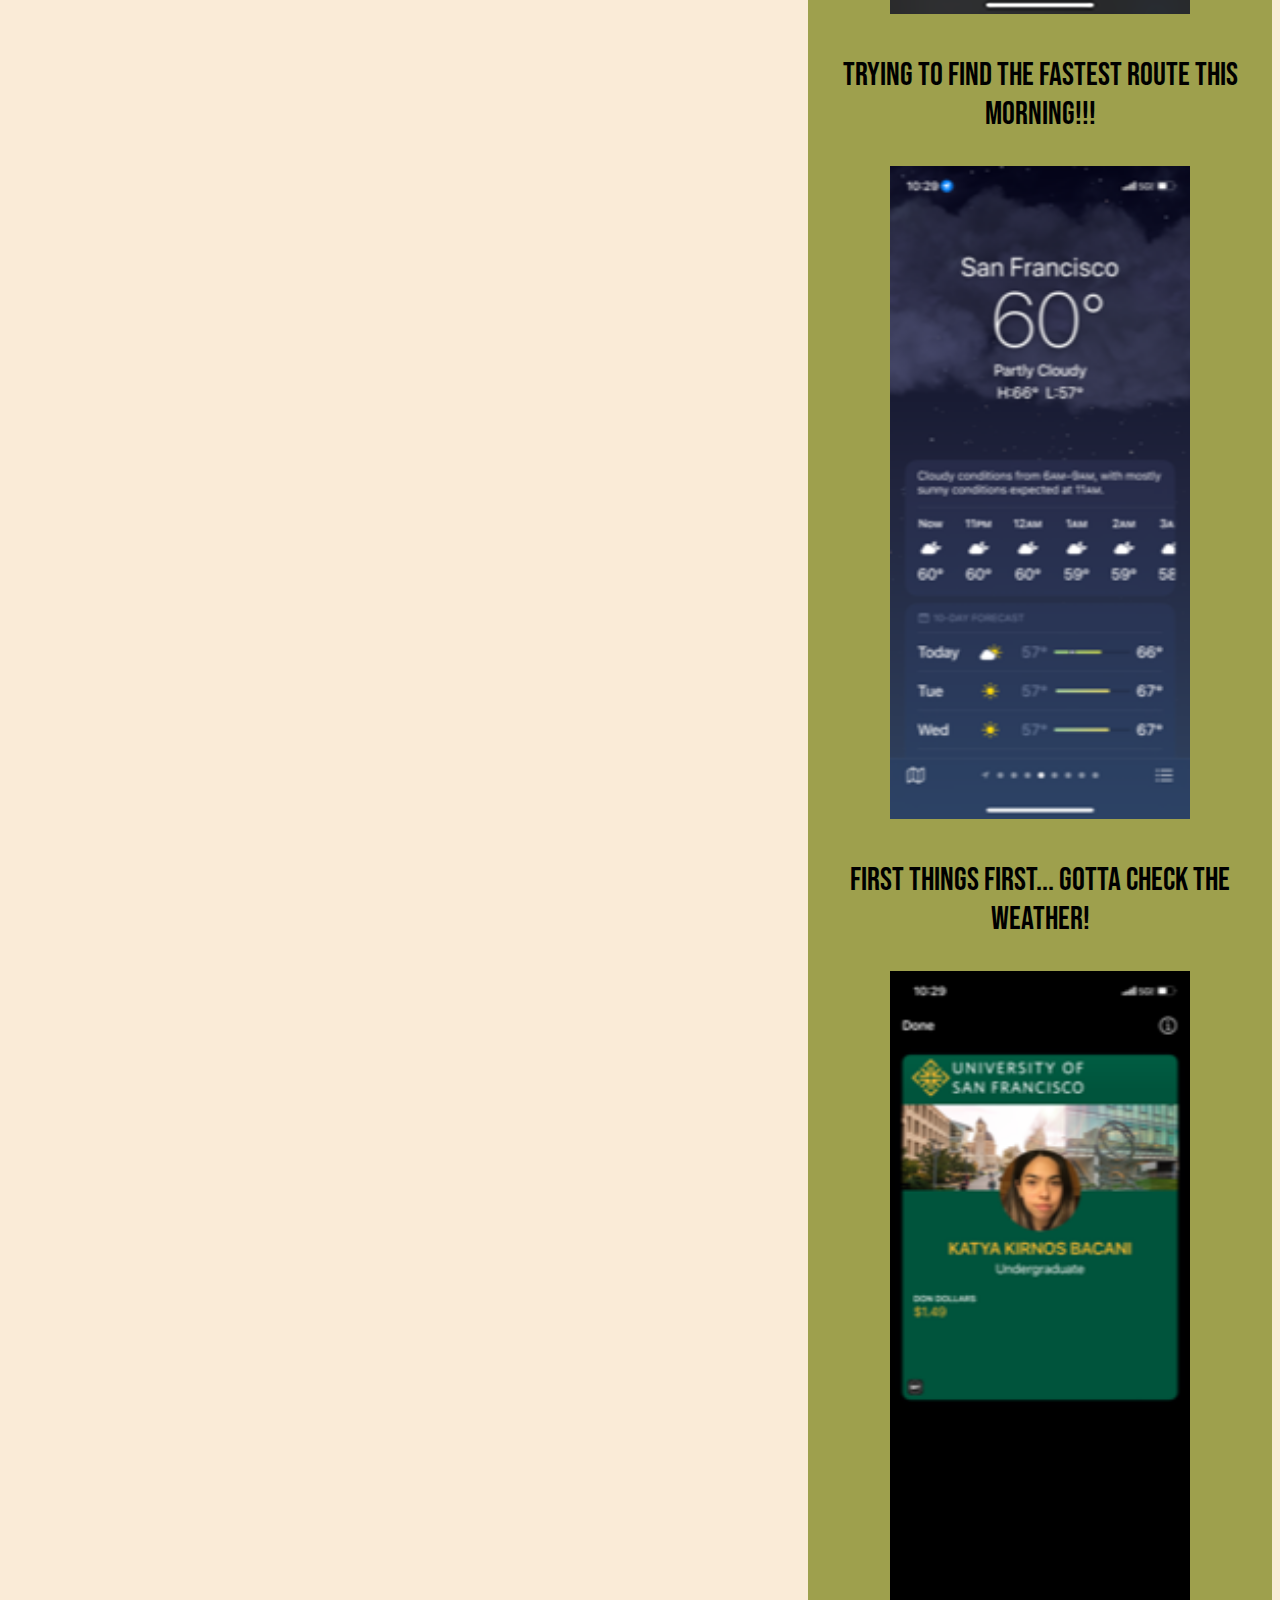
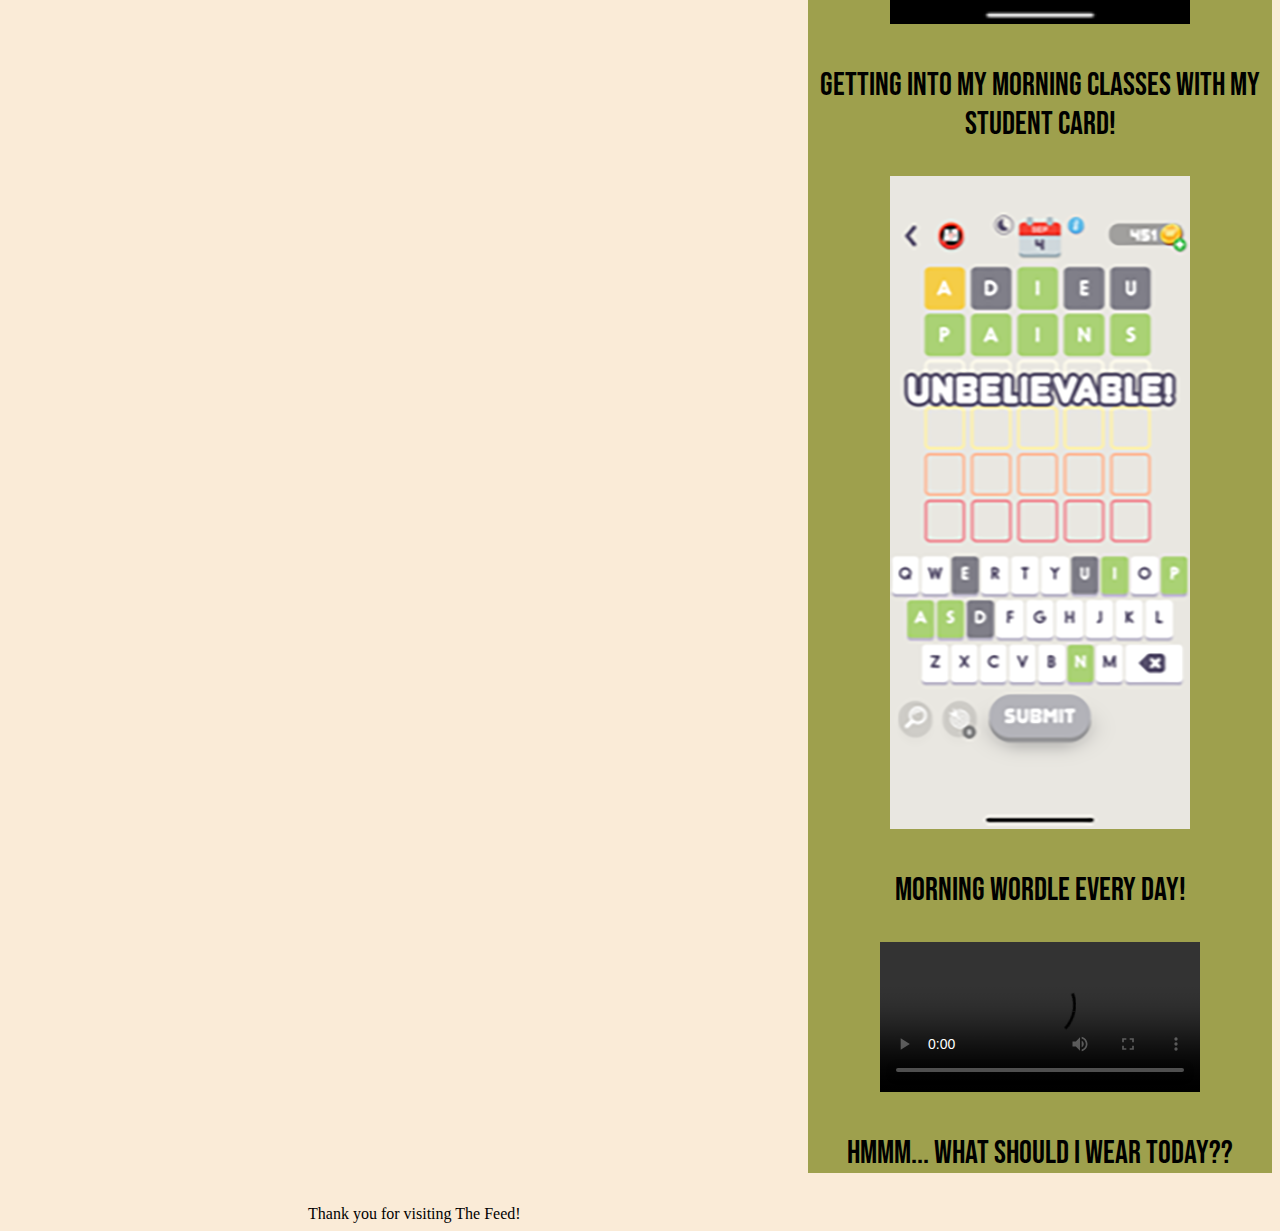
==== commit c32560d9: "update" ====
--- a/thefeed.html
+++ b/thefeed.html
@@ -19,7 +19,9 @@
     </header>
      <nav id="feedgif"> 
        <img src="img/gifsplashpage.gif" height="200" width="300">
-       
+       <h5>friend</h5>
+       <h5>friend</h5>
+       <h5>friend</h5>
      </nav>
         <main id="feedmain">
             <section id="yourprofile">
--- a/css/stylesheet.css
+++ b/css/stylesheet.css
@@ -23,9 +23,9 @@
 }
 
 nav{
-    border: black;
-    font-size: xx-large
+    font-size: xx-large; 
     font-family: 'Bebas Neue' ;
+    width: 500px;
     
 }
 
@@ -42,7 +42,9 @@
 section {
     margin: auto;
     text-align: center;
+    
 }
+
 
 footer{
     width: 300px;
@@ -64,15 +66,23 @@
 }
 
 #feedgif {
+    border: 1px black solid;
     position: fixed;
     top: 200px; 
     left: 5px; 
 }
 
+#navsplash {
+    position: fixed;
+    top: 200px; 
+    left: 5px; 
+}
+
+
 #feedmain {
     font-family: Bebas Neue;
     font-size: xx-large;
-top: 1000px;
+    top: 1000px;
 }
 
 
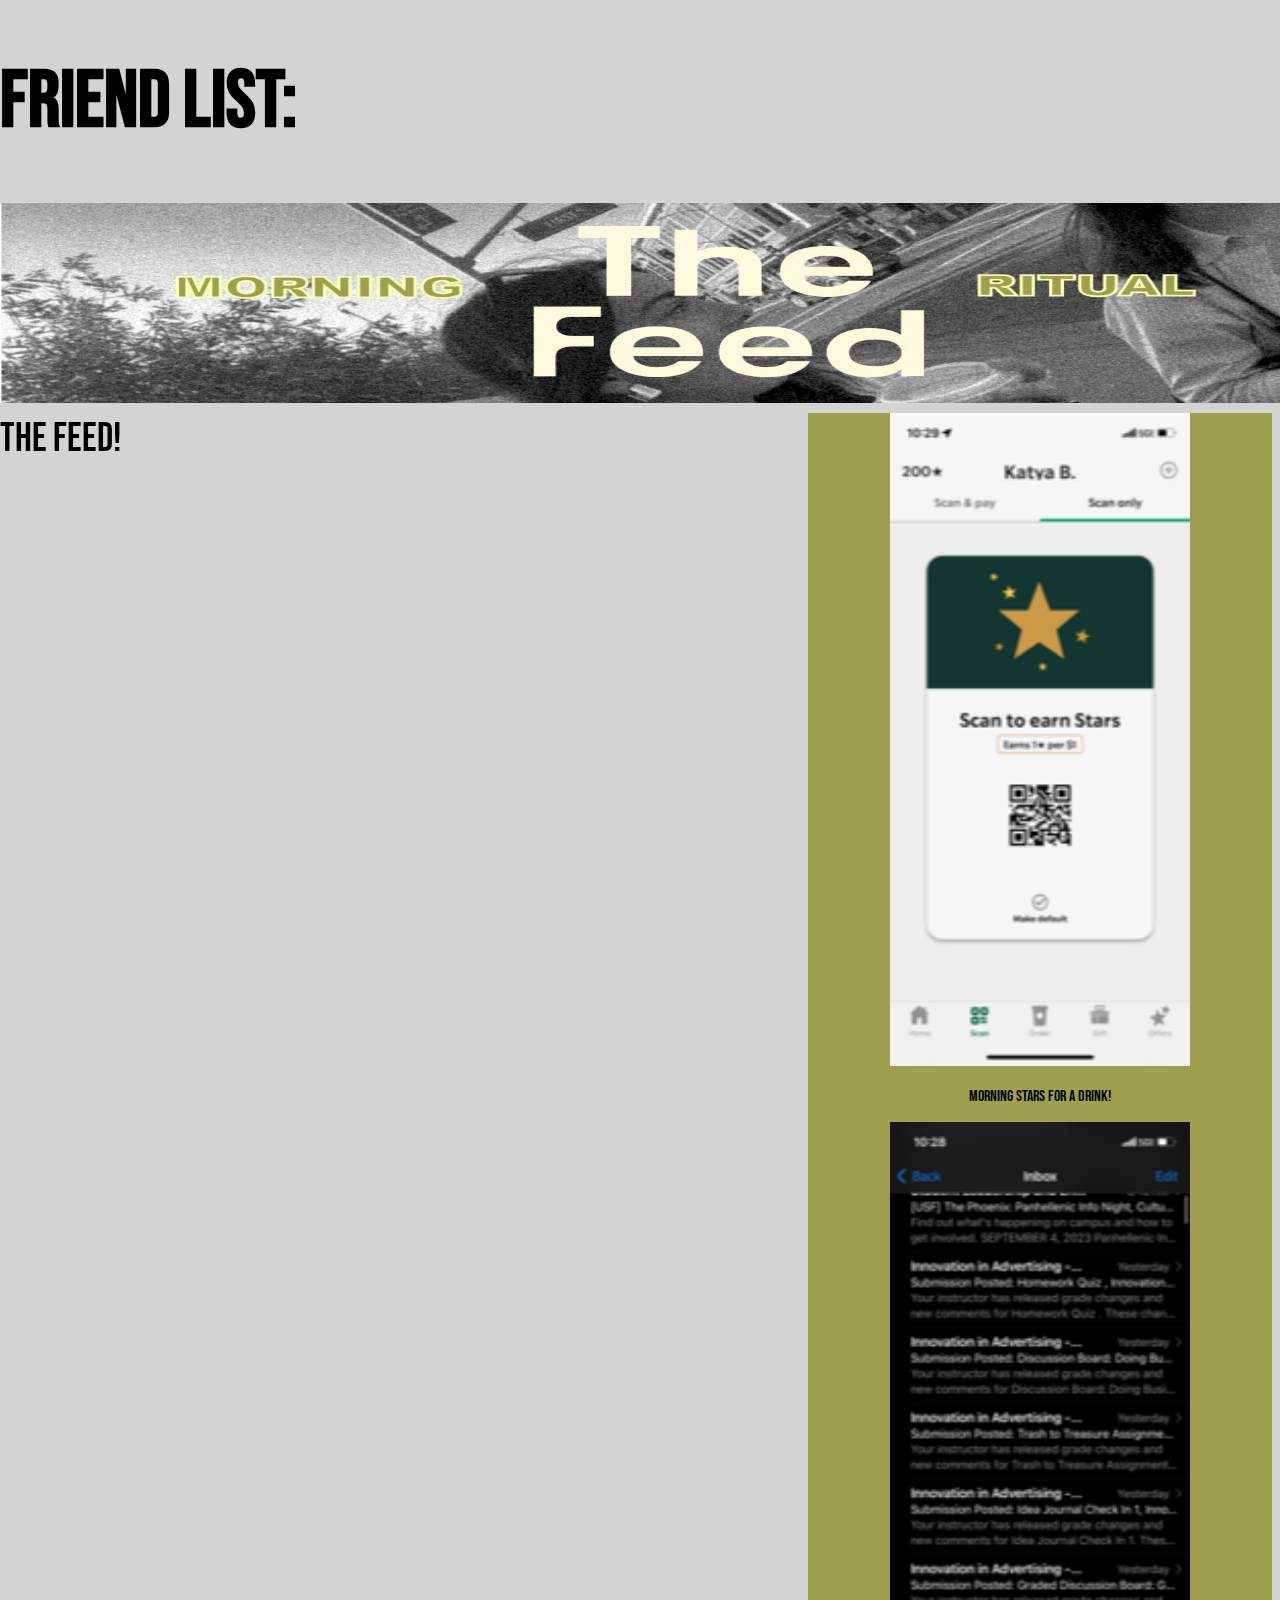
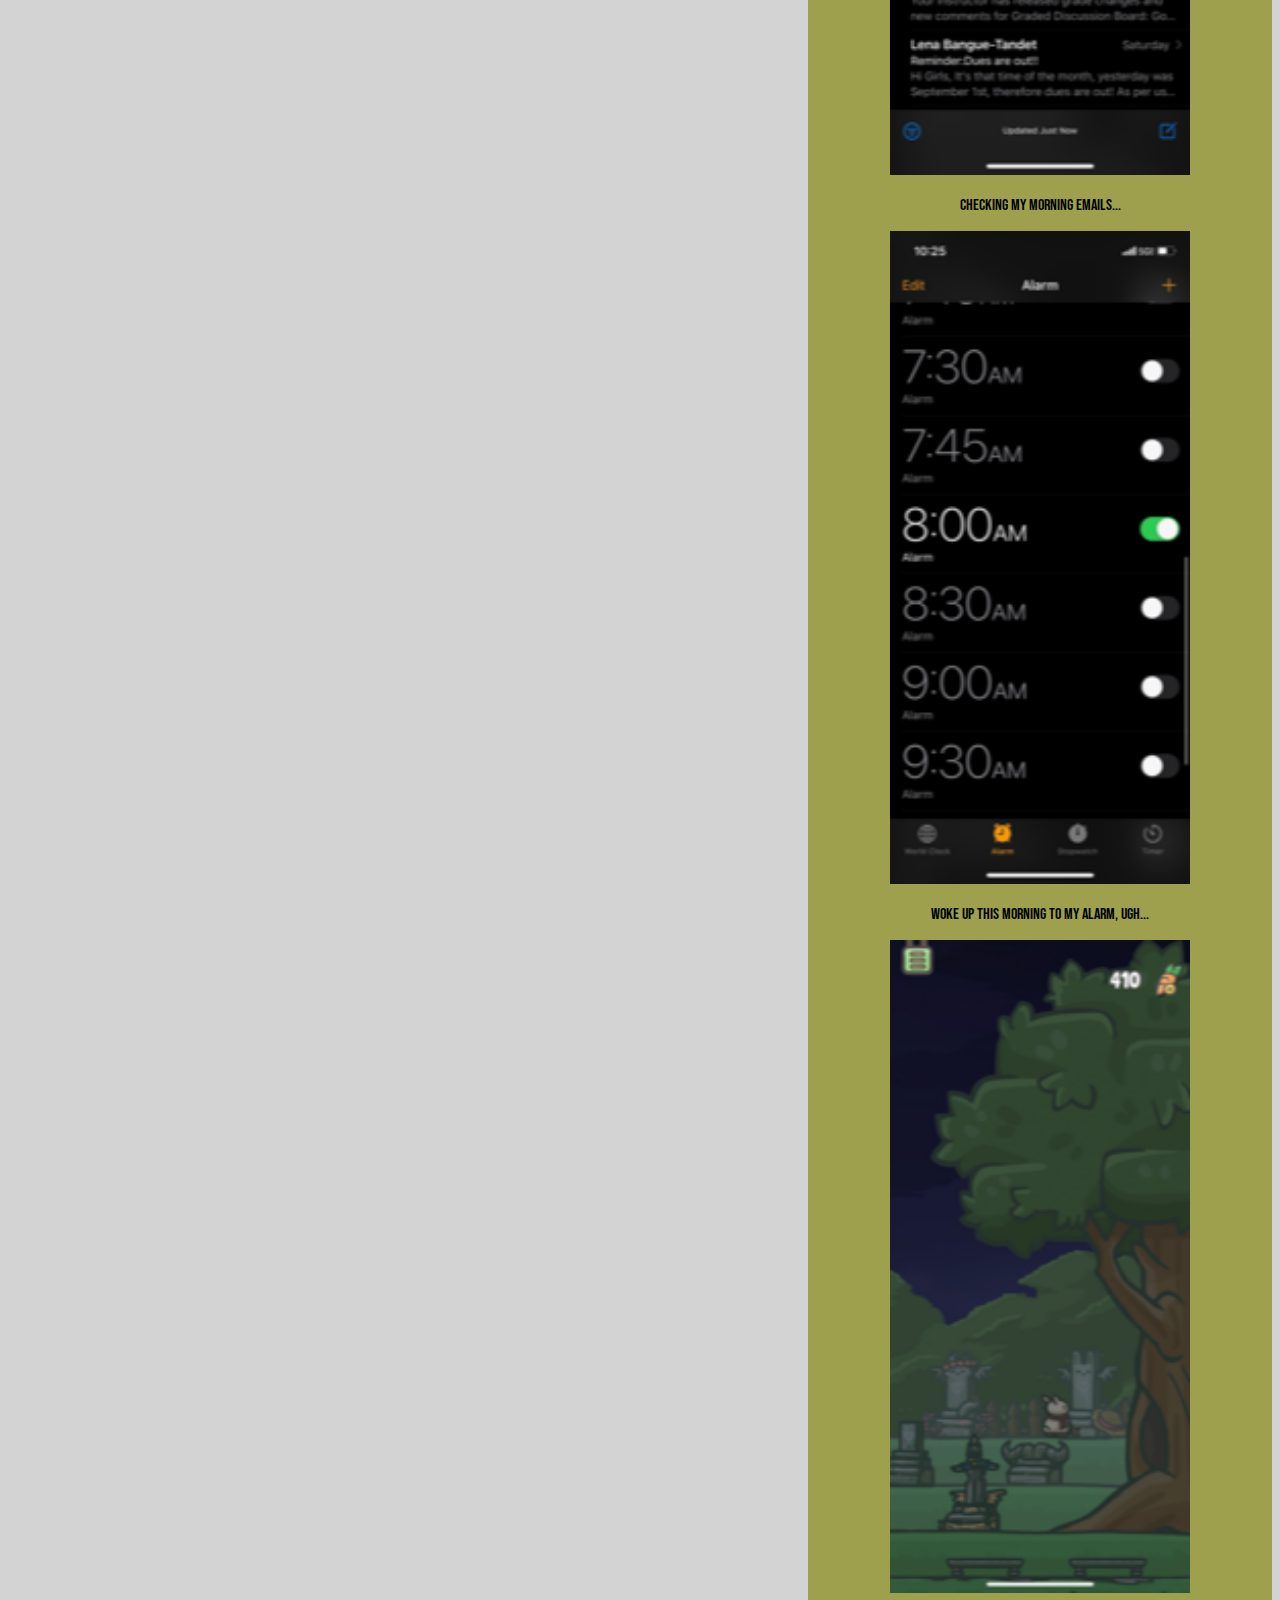
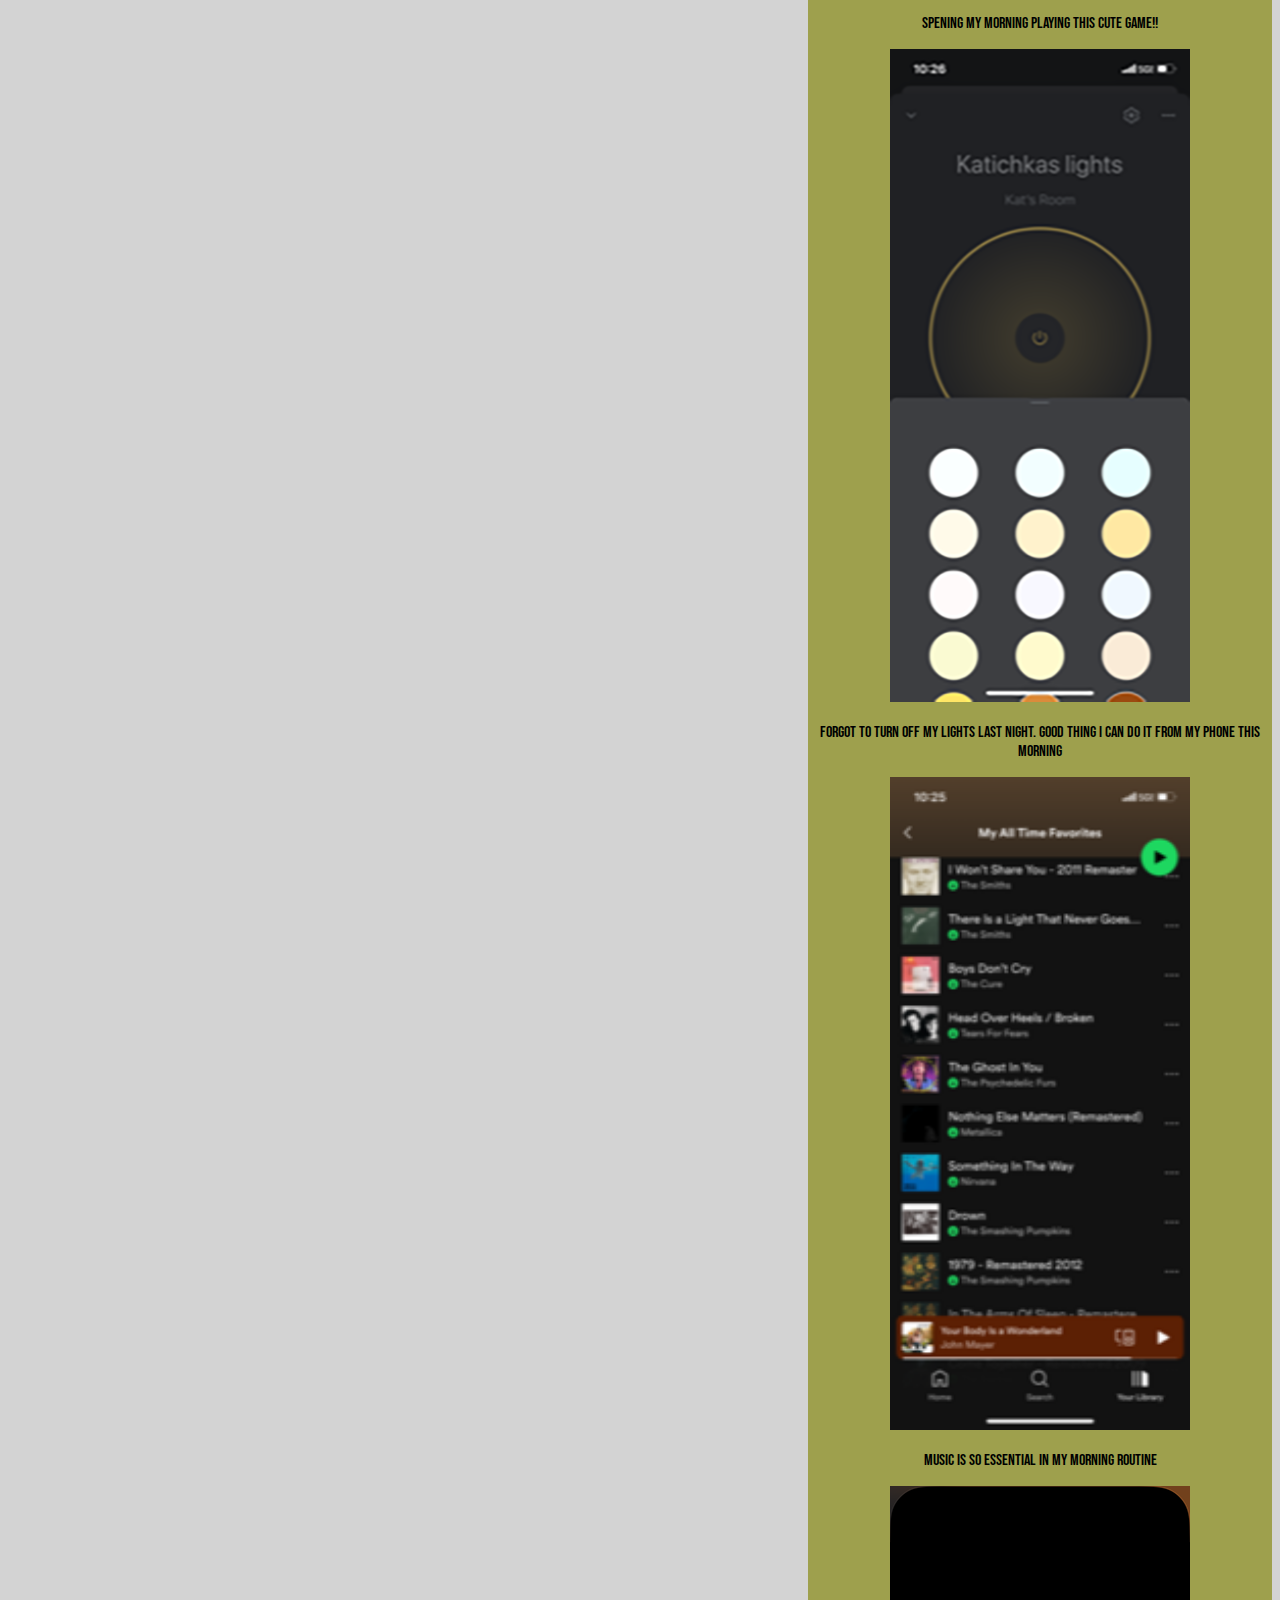
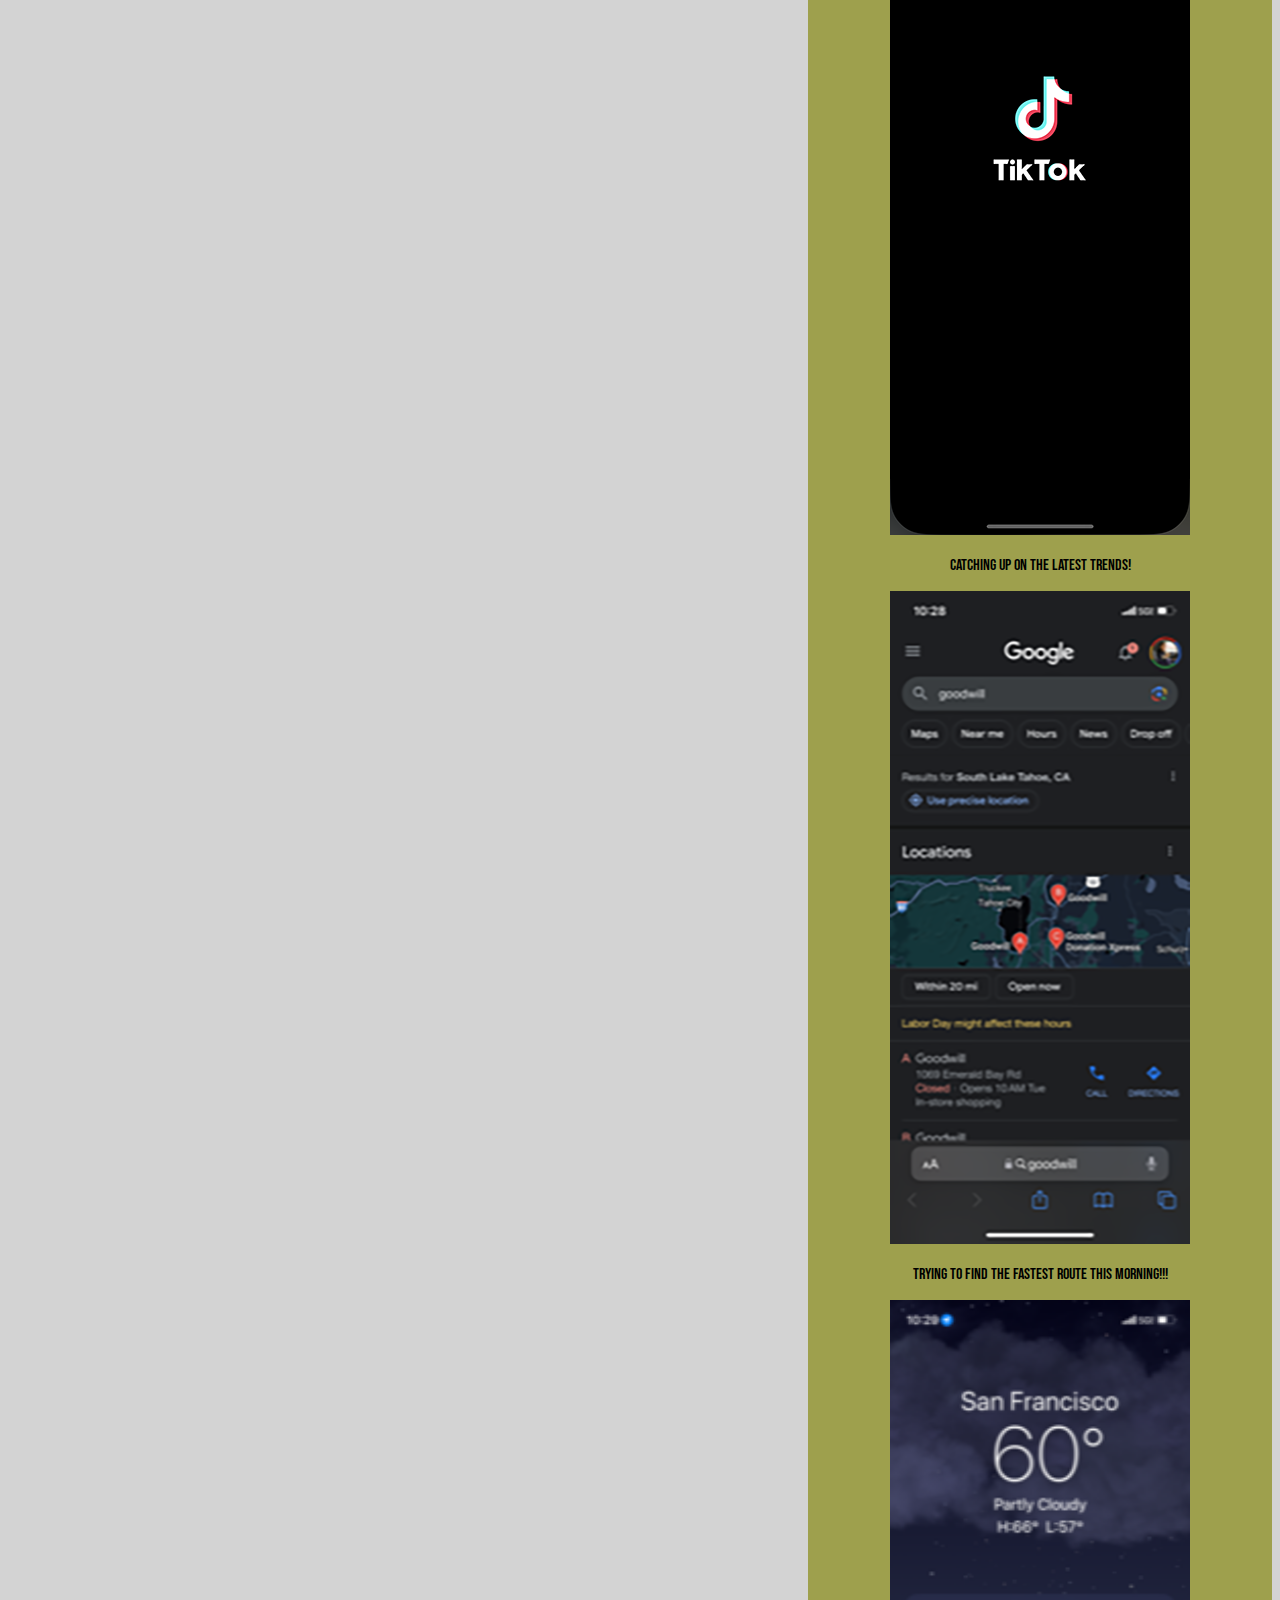
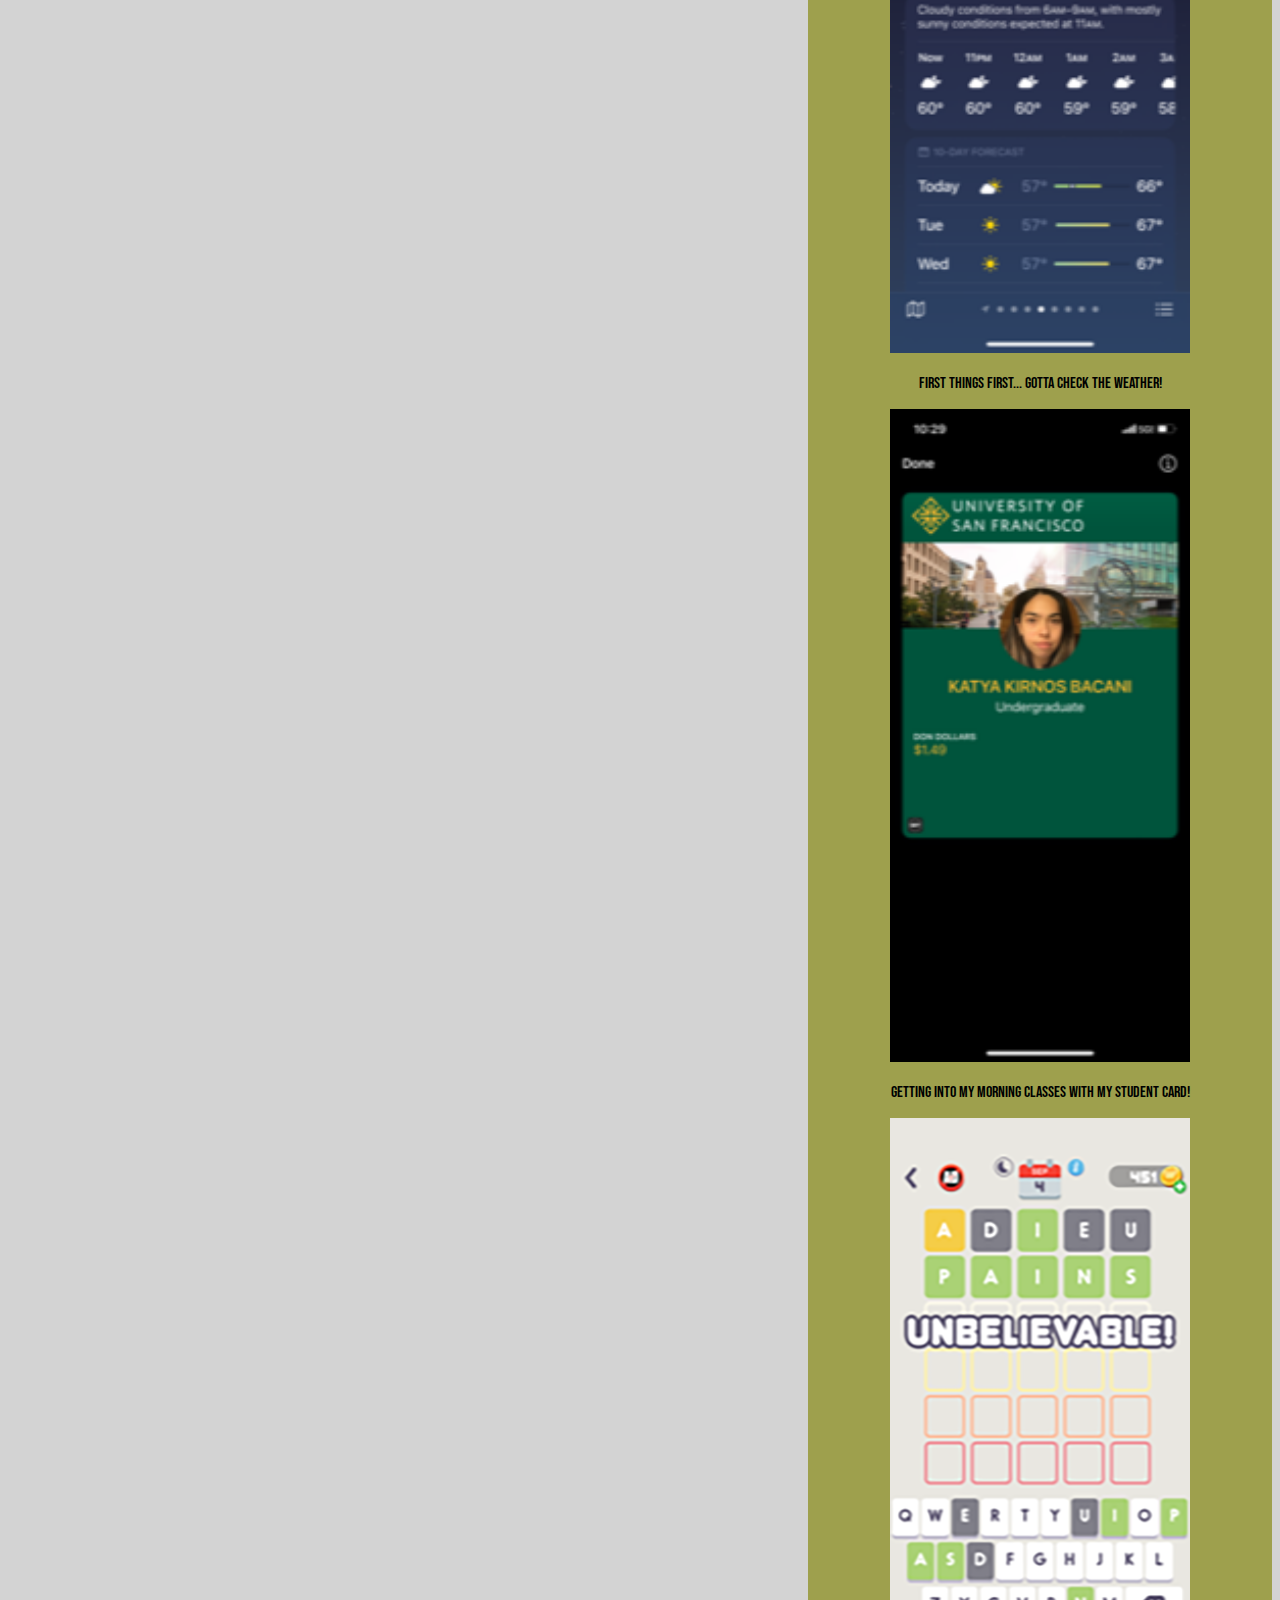
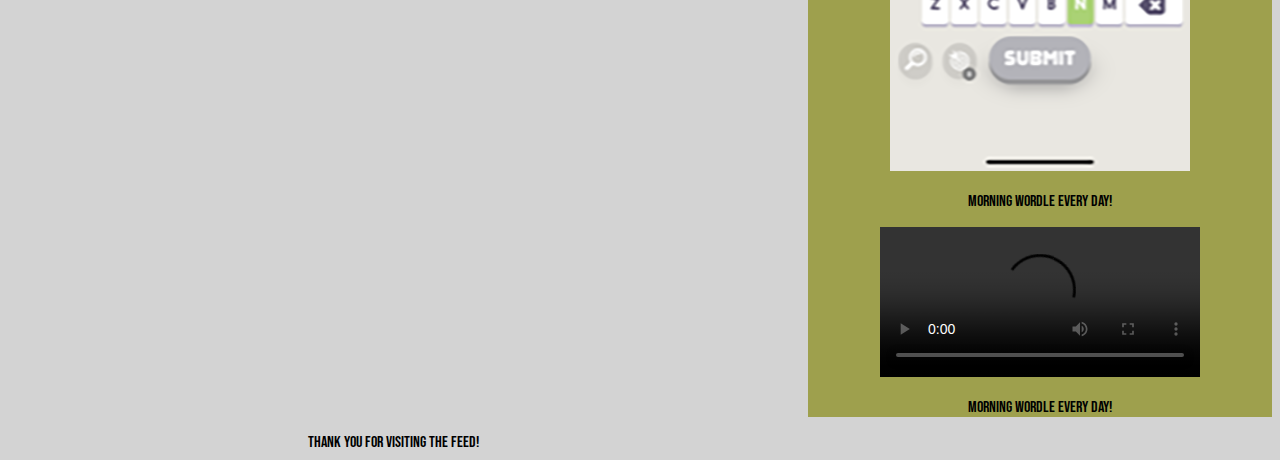
==== commit 9be4649e: "Update thefeed.html" ====
--- a/thefeed.html
+++ b/thefeed.html
@@ -14,19 +14,16 @@
     </head>
     <body id="splash_feed">
     <header>
+        <h1>Friend List:</h1>
        <img src="img/thefeedbanner.jpg" width="1455" height="200"
-        <h1>The Feed!</h1> 
+        <h1>The Feed!</h1>
     </header>
-     <nav id="feedgif"> 
-       <img src="img/gifsplashpage.gif" height="200" width="300">
-       <h5>friend</h5>
-       <h5>friend</h5>
-       <h5>friend</h5>
-     </nav>
-        <main id="feedmain">
-            <section id="yourprofile">
-                YOUR POSTS
-            </section>  
+    
+    <nav>
+       <img src="img/gifsplashpage.gif" height="200" width="300"
+       
+        </nav>
+        <main>  
             <section>
                 <img src="img/starbucks.PNG" alt="starbucks" width="300">
                 <p>Morning stars for a drink!</p>
@@ -44,7 +41,7 @@
 
             <section>
                 <img src="img/game.PNG" alt="game" width="300">
-                <p>Spending my morning playing this cute game!!</p>
+                <p>Spening my morning playing this cute game!!</p>
             </section>
 
             <section>
@@ -87,7 +84,7 @@
                 <source src="img/pinterest.MP4" type="video/mp4">
                 Your browser does not support the video tag.
               </video>
-            <p>Hmmm... What should I wear today??</p>
+            <p>Morning wordle every day!</p>
           </section>
          
             
--- a/css/stylesheet.css
+++ b/css/stylesheet.css
@@ -9,9 +9,7 @@
 }
 
 header{
-   
     font-family: 'Bebas Neue';
-    font-size: 500px;
     position: fixed;
     top: 0px; 
     left: 0px;
@@ -23,15 +21,12 @@
 }
 
 nav{
-    font-size: xx-large; 
+ 
+    font-size: medium;
     font-family: 'Bebas Neue' ;
-    width: 500px;
-    
 }
 
 main{
-    top: 500px;
-    border-style: double;
     border: #9ea04d;
     max-width: 700px;
     margin-left: 500px;
@@ -42,50 +37,18 @@
 section {
     margin: auto;
     text-align: center;
-    
 }
-
 
 footer{
     width: 300px;
     bottom: 25px;
-    left: 200px;
+    left: 25px;
 }
 
 #splash_bg {
-    background-color: #9ea04d
+    background-color: #9ea04d;
 }
 
 #splash_feed {
-    background-color: antiquewhite; 
-}
-#splashtext {
-    font-size: 100px
-    
-  
-}
-
-#feedgif {
-    border: 1px black solid;
-    position: fixed;
-    top: 200px; 
-    left: 5px; 
-}
-
-#navsplash {
-    position: fixed;
-    top: 200px; 
-    left: 5px; 
-}
-
-
-#feedmain {
-    font-family: Bebas Neue;
-    font-size: xx-large;
-    top: 1000px;
-}
-
-
-#yourprofile {
-    
+    background-color:lightgray; 
 }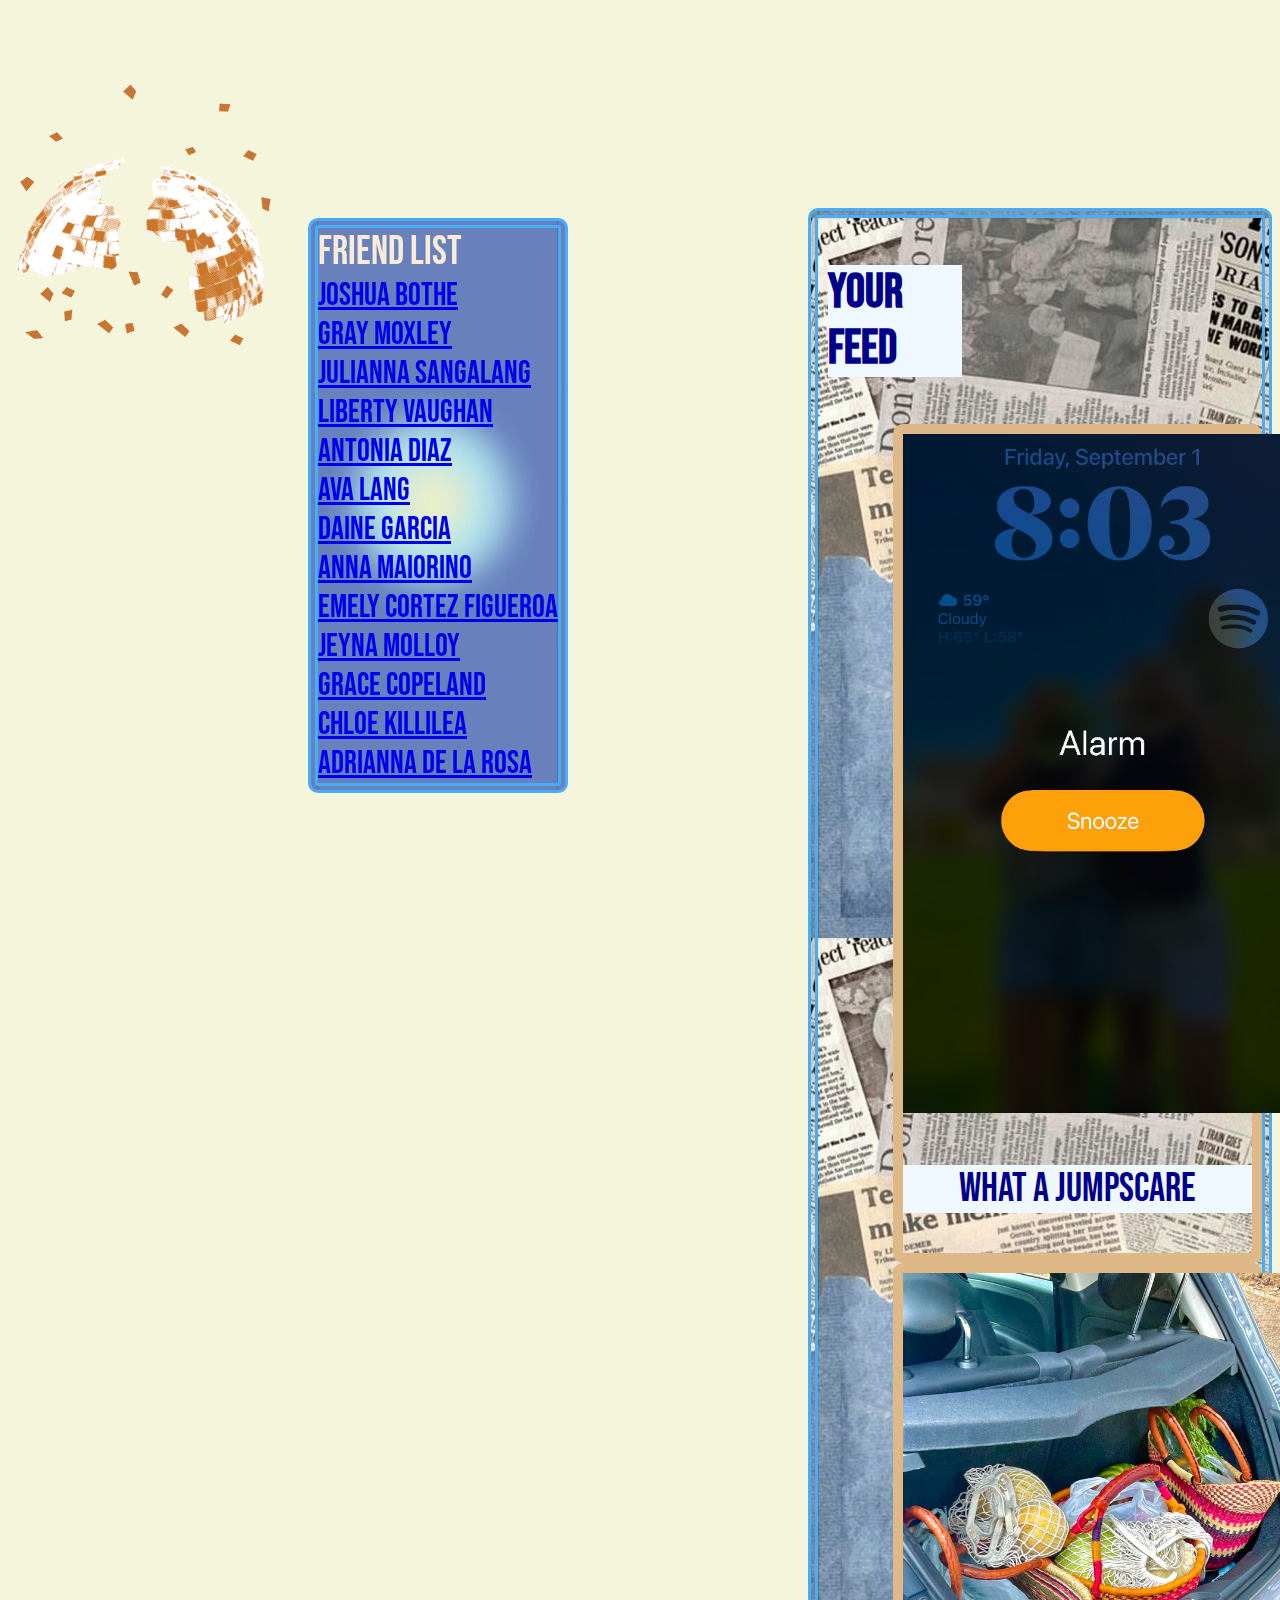
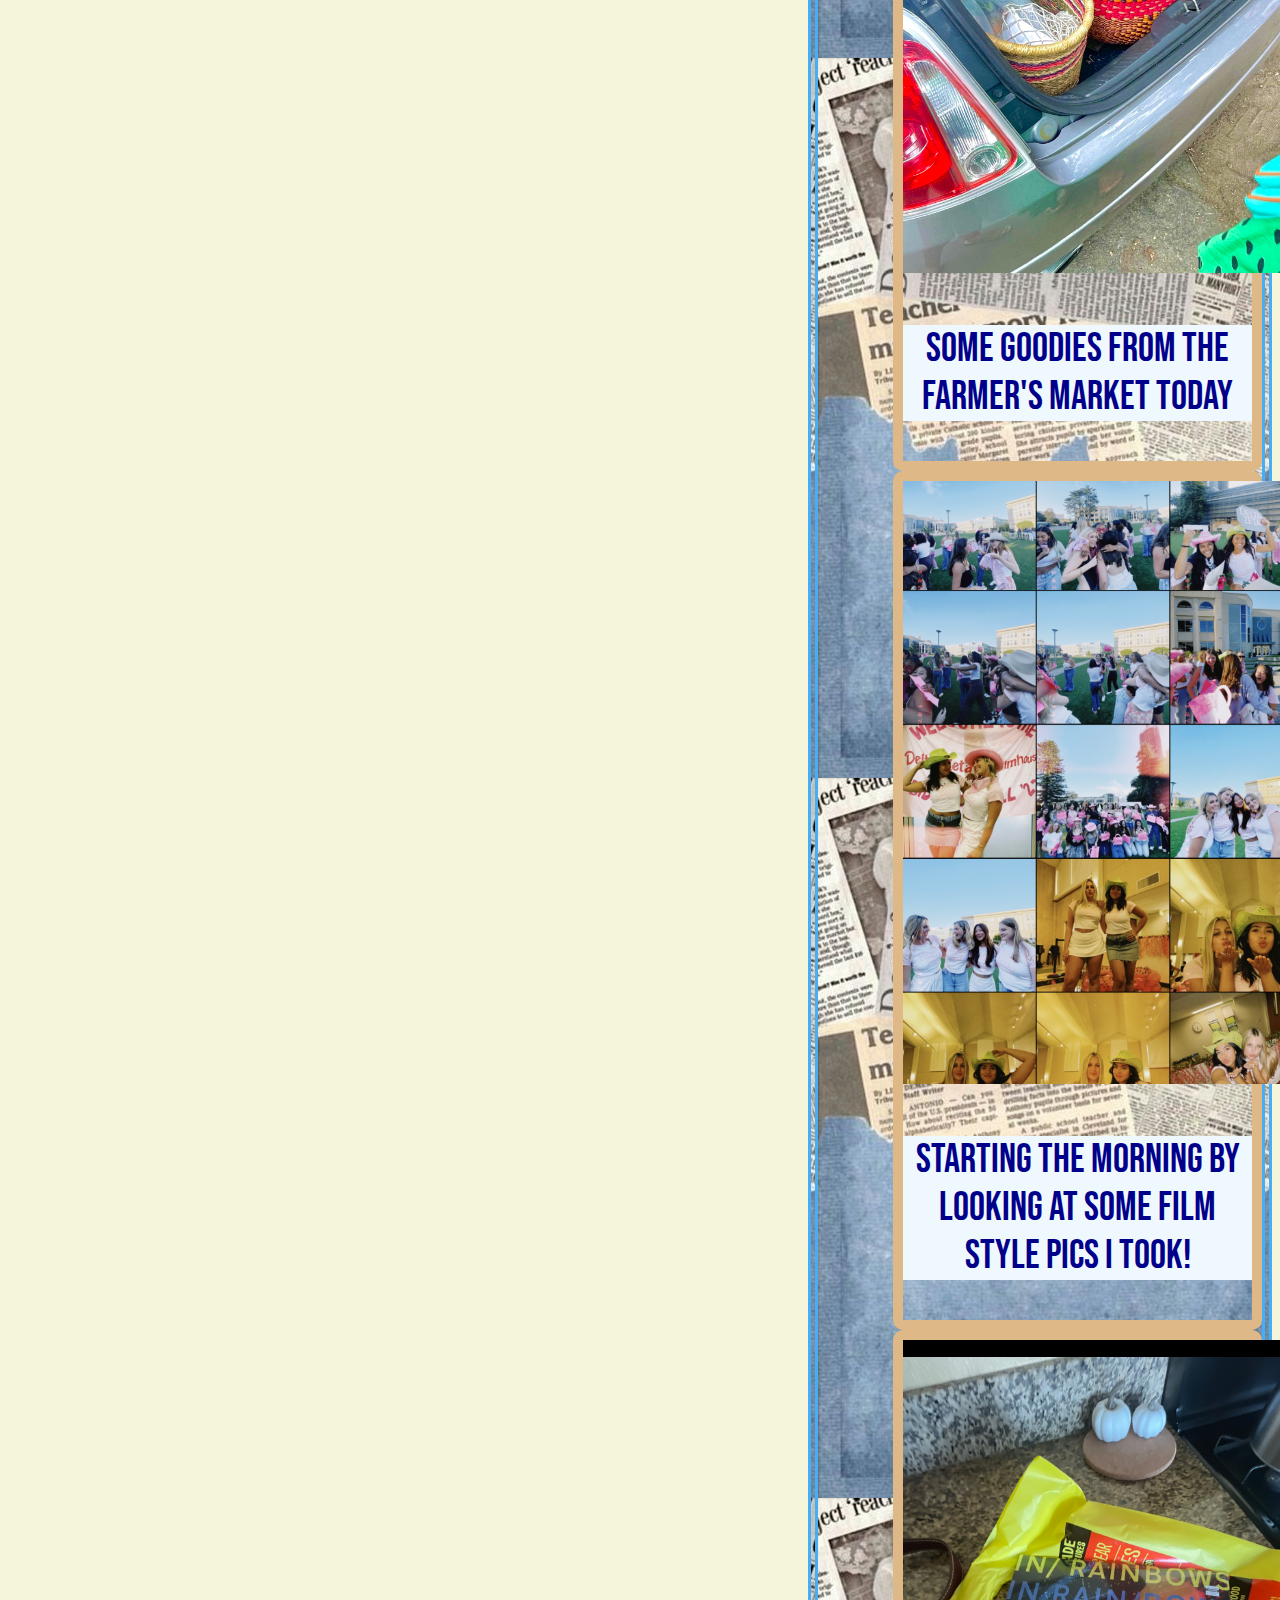
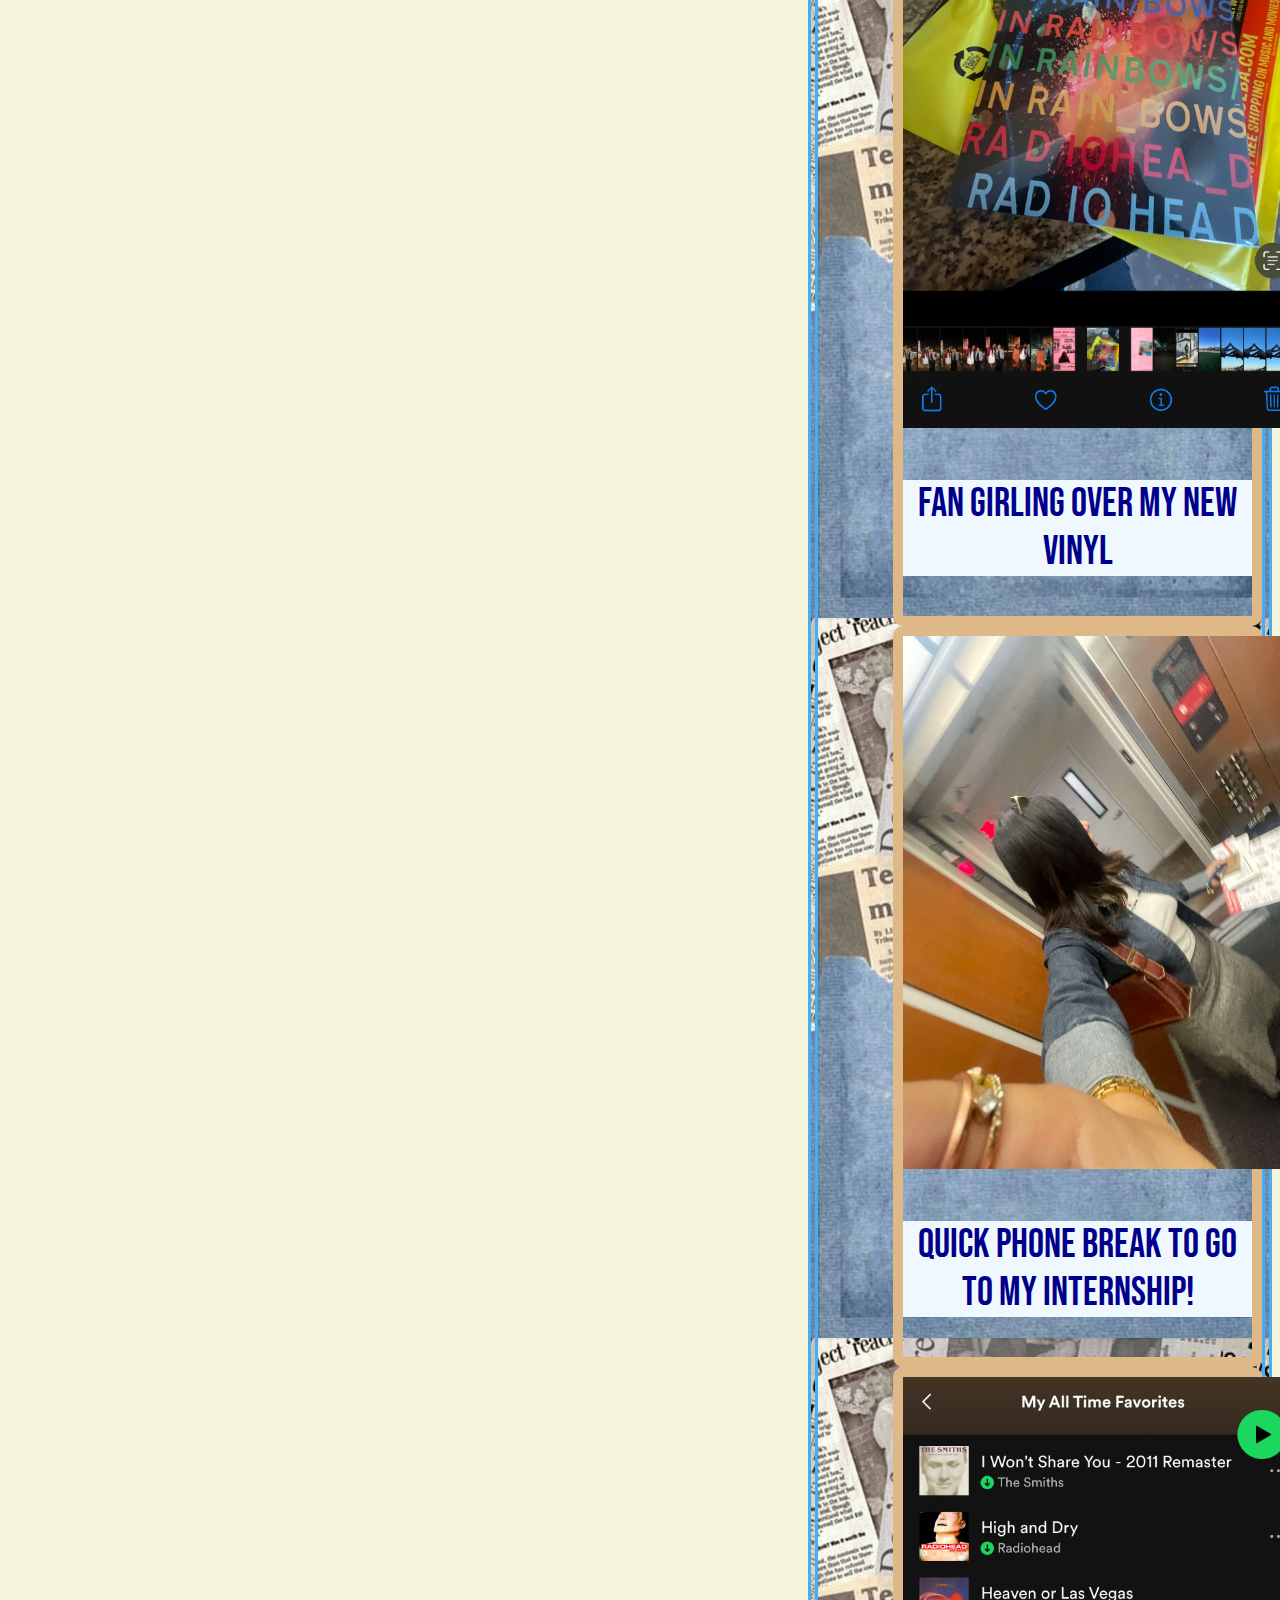
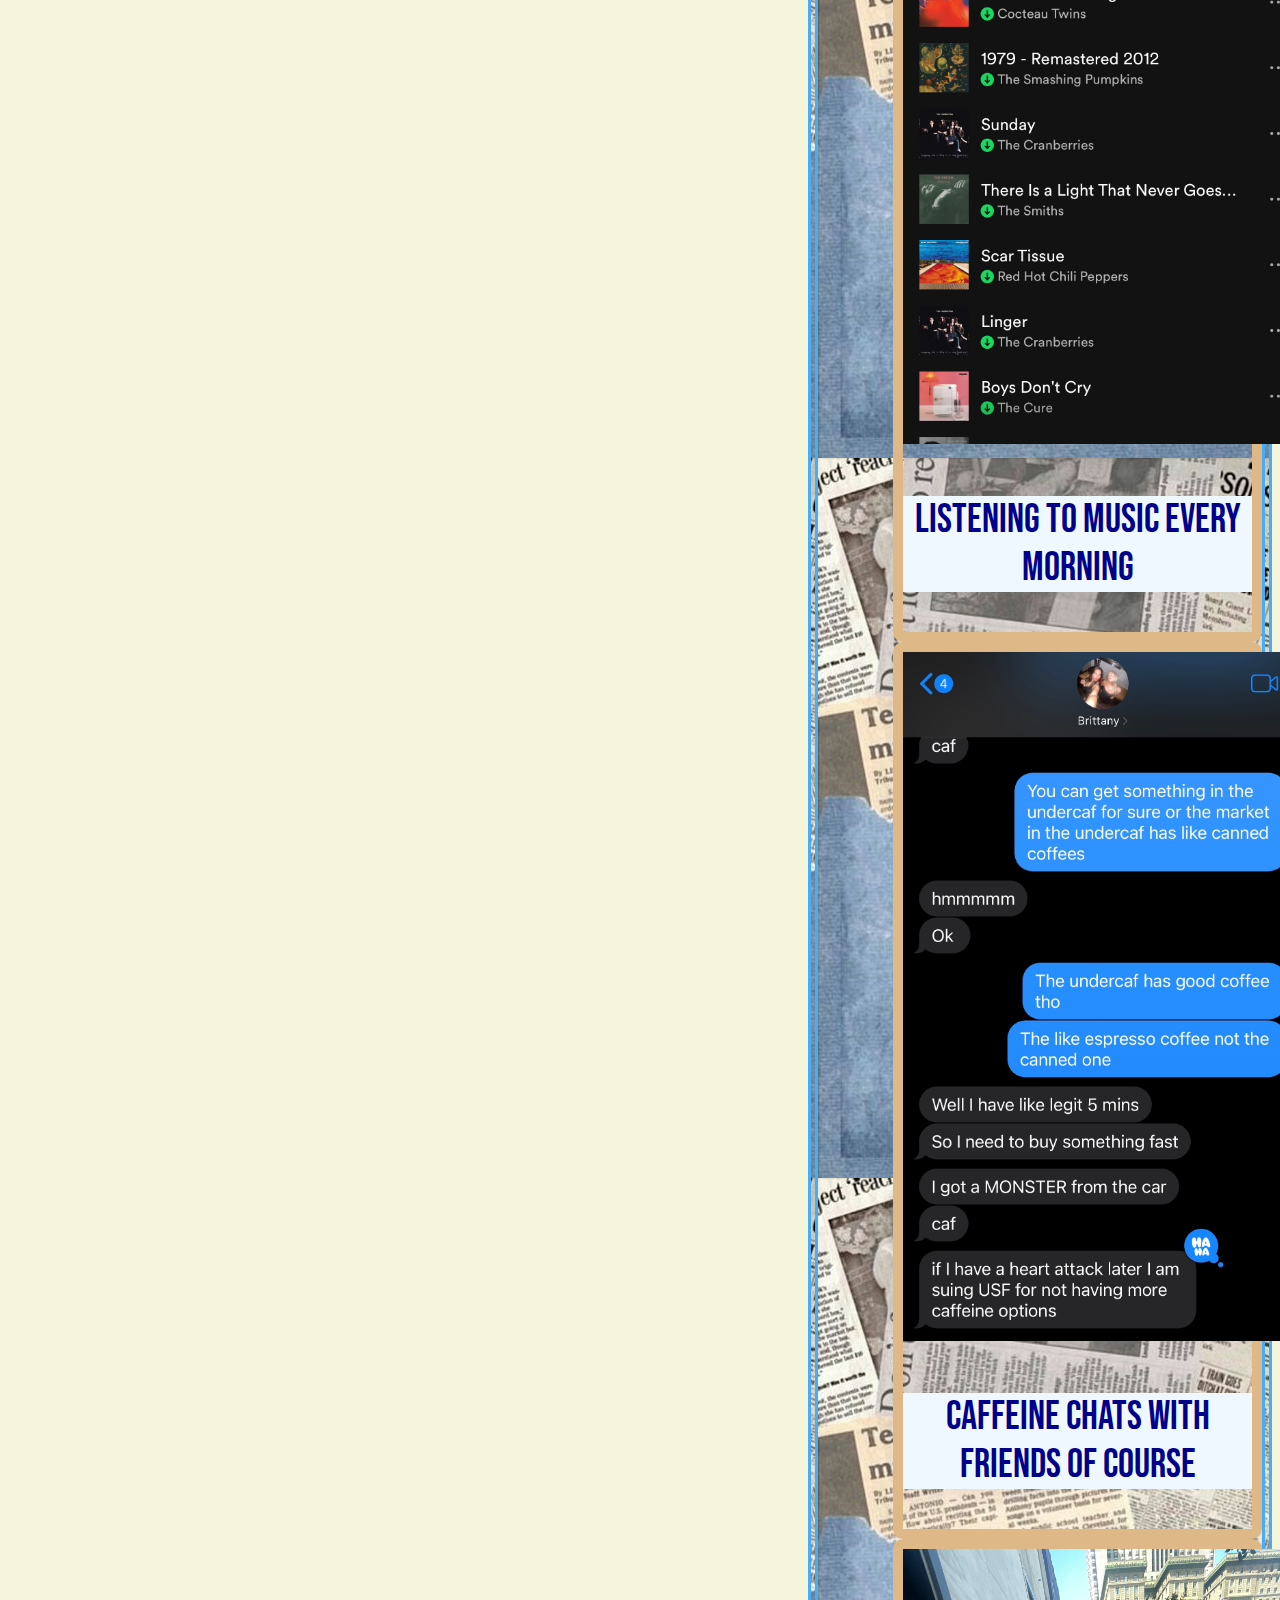
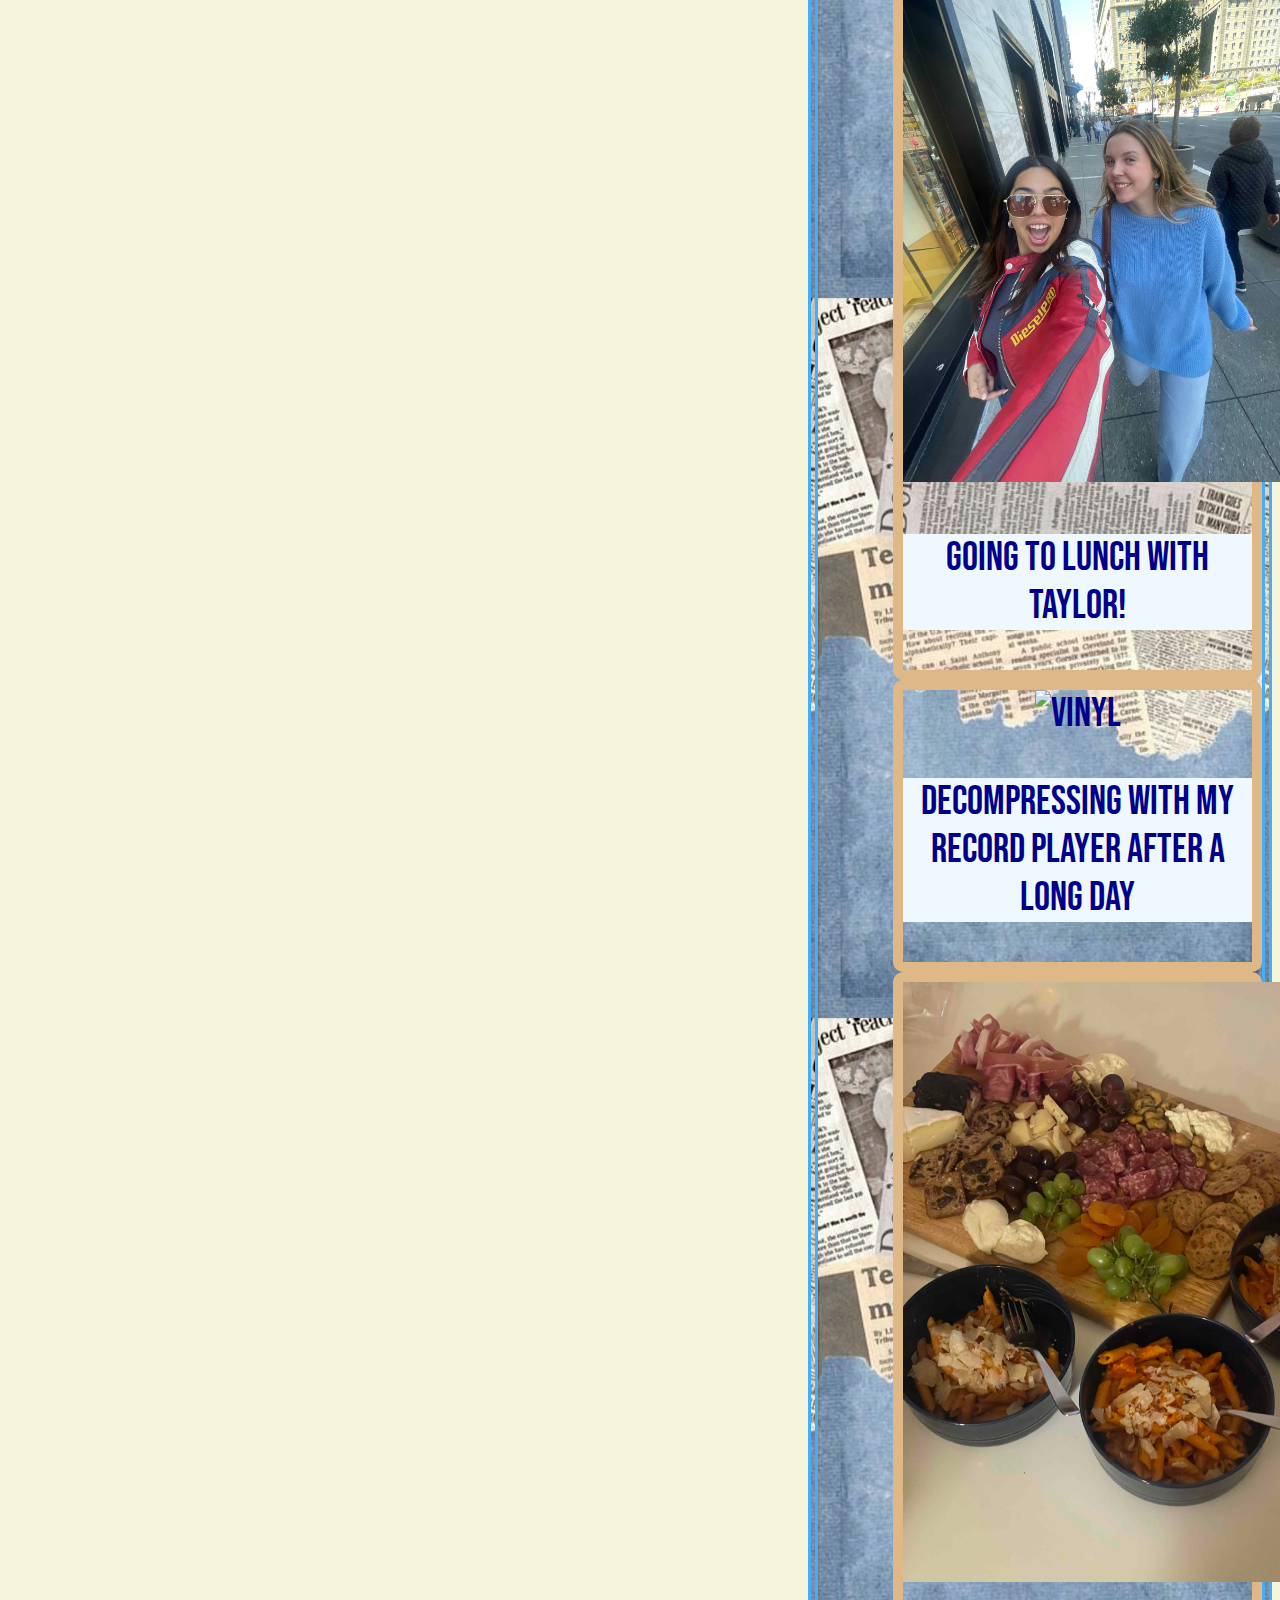
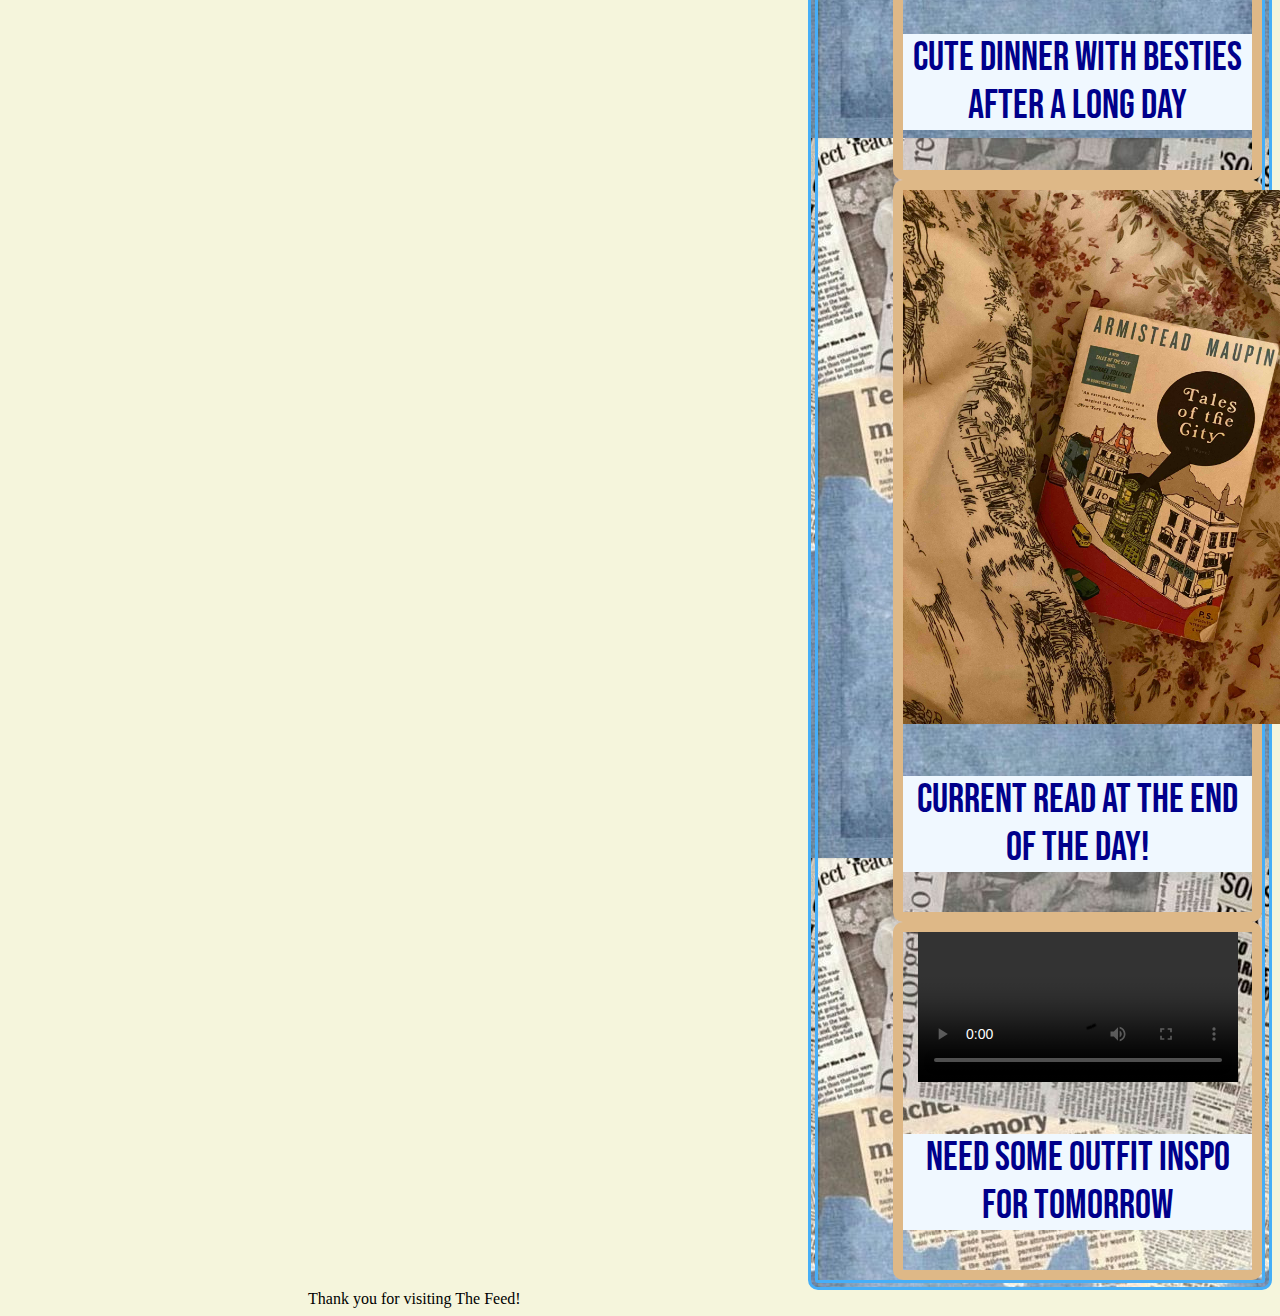
==== commit fecb75aa: "updates" ====
--- a/thefeed.html
+++ b/thefeed.html
@@ -12,79 +12,97 @@
         <meta name="viewport" content="width=device-width, initial-scale=1">
         <link rel="stylesheet" href="css/stylesheet.css">
     </head>
-    <body id="splash_feed">
-    <header>
-        <h1>Friend List:</h1>
-       <img src="img/thefeedbanner.jpg" width="1455" height="200"
-        <h1>The Feed!</h1>
-    </header>
+    <body>
+        <header>
+             <a href="index.html">
+                <img src="img/Untitled-1.gif" width="300">
+            
+            </a>
     
-    <nav>
-       <img src="img/gifsplashpage.gif" height="200" width="300"
        
-        </nav>
-        <main>  
-            <section>
-                <img src="img/starbucks.PNG" alt="starbucks" width="300">
-                <p>Morning stars for a drink!</p>
+        </header>
+    
+     <nav id="navmain"
+        <h3>FRIEND LIST</h3>
+       <ol>
+        <li> <a href="https://jrbothe.github.io/thefeed/"> Joshua Bothe</a></li>
+        <li> <a href="https://gemoxley.github.io/thefeed/">Gray Moxley</a></li>
+        <li> <a href="https://jvsangalang.github.io/thefeed/"> Julianna Sangalang</a></li>
+        <li> <a href="https://lcvaughan.github.io/thefeed/">Liberty Vaughan</a></li>
+        <li> <a href="https://antonia-cd.github.io/thefeed/">Antonia Diaz</a></li>
+        <li> <a href="https://avayng.github.io/thefeed/thefeed.html">Ava Lang</a></li>
+        <li> <a href="https://ddbecerragarcia.github.io/thefeed/index.html">Daine Garcia</a></li>
+        <li> <a href="https://nariiino.github.io/thefeed/index.html">Anna Maiorino</a></li>
+        <li> <a href="https://emcortez.github.io/thefeed/index.html">Emely Cortez Figueroa</a></li>
+        <li> <a href="https://molloyje.github.io/thefeed/">Jeyna Molloy</a></li>
+        <li> <a href="https://gacopeland.github.io/thefeed/">Grace Copeland</a></li>
+        <li> <a href="https://ckkillilea.github.io/thefeed/index.html">Chloe Killilea</a></li>
+        <li> <a href="https://adrianna21.github.io/thefeed/">Adrianna De La Rosa</a></li>
+        </ol>  
+   
+     
+     </nav>
+        <main>   
+            <h3>YOUR FEED</h3>
+            <section id="alarm">
+                <img src="img/alarm.jpg" alt="alarm" width="400">
+                <p>What a jumpscare</p>
+            </section>
+            <section id="farmersmarket">
+                <img src="img/farmersmarket.jpg" alt="farmersmarket" width="450">
+            <p>Some goodies from the farmer's market today</p>
+            </section>
+            <section id="dispo">
+                <img src="img/dispo.jpg" alt=dispo width="400">
+                <p>Starting the morning by looking at some film style pics I took!</p>
             </section>
 
-            <section>
-                <img src="img/emails.PNG" alt="emails" width="300">
-                <p>Checking my morning emails...</p>
-            </section> 
-        
-            <section>
-                <img src="img/alarm.png" alt="alarm" width="300">
-                <p>Woke up this morning to my alarm, ugh...</p>
+            <section id="vinyl">
+                <img src="img/vinyl.jpg" alt="vinyl" width="400">
+                <p>Fan girling over my new vinyl</p>
             </section>
 
-            <section>
-                <img src="img/game.PNG" alt="game" width="300">
-                <p>Spening my morning playing this cute game!!</p>
+            <section id="onthego">
+                <img src="img/onthego.jpg" alt="onthego" width="400">
+                <p>Quick phone break to go to my internship!</p>
             </section>
 
-            <section>
-                <img src="img/lights.png">
-                <p>Forgot to turn off my lights last night. Good thing I can do it from my phone this morning</p>
-            </section>
-        
-            <section>
-                <img src="img/spotify.PNG" alt="spotify" width="300">
-                <p>Music is so essential in my morning routine</p>
+           <section id="music">
+            <img src="img/music.jpg" alt="music" width="400">
+            <p>Listening to music every morning</p>
+           </section>
+
+           <section id="text">
+            <img src="img/text.jpg" alt="text" width="400">
+            <p>caffeine chats with friends of course</p>
+           </section>
+
+           <section id="meandtay">
+            <img src="img/meandtay.jpg" alt="meandtay" width="400">
+            <p>Going to lunch with Taylor!</p>
+           </section>
+
+            <section id="vinyl">
+            <img src="img/vinyl.png" alt="vinyl" width="400">
+                <p>Decompressing with my record player after a long day</p>
             </section>
 
-            <section>
-                <img src="img/tiktok.png">
-                <p>Catching up on the latest trends!</p>
+          <section id="dinner">
+            <img src="img/dinner.jpg" alt="dinner" width="450">
+                <p>Cute Dinner with besties after a long day</p>
+            </section> 
+
+            <section id="book">
+                <img src="img/book.jpg" alt="book" width="400">
+                <p>Current read at the end of the day!</p>
             </section>
-           
-            <section>
-                <img src="img/maps.png">
-                <p>Trying to find the fastest route this morning!!!</p>
-            </section>
-
-          <section>
-            <img src="img/weather.PNG" alt="weather" width="300"> 
-            <p>First things first... Gotta check the weather!</p>
-          </section>
-
-          <section>
-            <img src="img/onecard.PNG" alt="onecard" width="300">
-            <p>Getting into my morning classes with my student card!</p>
-          </section>
-
-          <section>
-            <img src="img/wordle.png">
-            <p>Morning wordle every day!</p>
-          </section>
-
-          <section>
+          
+          <section id="video">
             <video width="320" controls>
                 <source src="img/pinterest.MP4" type="video/mp4">
                 Your browser does not support the video tag.
               </video>
-            <p>Morning wordle every day!</p>
+            <p>Need some outfit inspo for tomorrow</p>
           </section>
          
             
--- a/css/stylesheet.css
+++ b/css/stylesheet.css
@@ -9,6 +9,7 @@
 }
 
 header{
+    font-style: oblique;
     font-family: 'Bebas Neue';
     position: fixed;
     top: 0px; 
@@ -22,15 +23,20 @@
 
 nav{
  
-    font-size: medium;
+    font-size: small;
     font-family: 'Bebas Neue' ;
 }
 
 main{
-    border: #9ea04d;
+    color: darkblue;
+    font-size: 30pt;
+    font-family: bebas neue;
+    border-width: 10px; border-style: double; border-color: rgb(70, 174, 248);
+    border-radius: 10px;
     max-width: 700px;
     margin-left: 500px;
-    background-color: #9ea04d
+    background-image: url(../img/newspaper.jpg)
+   
 
 }
 
@@ -44,11 +50,119 @@
     bottom: 25px;
     left: 25px;
 }
+#navsplash {
+    margin-bottom: 400px;
+    margin-left: 150px;
+    padding-bottom: 400px;
+}
 
 #splash_bg {
-    background-color: #9ea04d;
+    background-color: azure;
+    background-image: url(../img/orangeora.jpg);
+    background-size: cover;
+    
 }
 
 #splash_feed {
     background-color:lightgray; 
-}+    
+    background-size: cover;
+}
+#welcome {
+
+    margin-left: 450px;
+}
+#navmain {
+    color: antiquewhite;
+    background-image: url(../img/blue\ ora.jpg);
+    background-size: contain;
+     font-size: 30pt;
+    margin-top: 10px;
+    margin-right: 700px;
+    position: fixed;
+    border-width: 10px; border-style: double; border-color: rgb(70, 174, 248);
+    border-radius: 10px;
+    background-position: center;
+    
+    
+    
+    
+}
+#alarm {
+    border-style: solid; border-width: 10px; border-color: burlywood;
+    margin-left: 75px;
+    border-radius: 10px;
+}
+#farmersmarket {
+    border-style: solid; border-width: 10px; border-color: burlywood;
+    margin-left: 75px;
+    border-radius: 10px;
+}
+#dispo {
+    border-style: solid; border-width: 10px; border-color: burlywood;
+    margin-left: 75px;
+    border-radius: 10px;
+    font-size: 30pt;
+}
+#vinyl {
+    border-style: solid; border-width: 10px; border-color: burlywood;
+    margin-left: 75px;
+    border-radius: 10px;
+}
+#onthego {
+    border-style: solid; border-width: 10px; border-color: burlywood;
+    margin-left: 75px;
+    border-radius: 10px;
+}
+#music {
+    border-style: solid; border-width: 10px; border-color: burlywood;
+    margin-left: 75px;
+    border-radius: 10px;
+}
+#text {
+    border-style: solid; border-width: 10px; border-color: burlywood;
+    margin-left: 75px;
+    border-radius: 10px;
+}
+#meandtay {
+    border-style: solid; border-width: 10px; border-color: burlywood;
+    margin-left: 75px;
+    border-radius: 10px;
+}
+#vinyl {
+    border-style: solid; border-width: 10px; border-color: burlywood;
+    margin-left: 75px;
+    border-radius: 10px;
+}
+#book {
+    border-style: solid; border-width: 10px; border-color: burlywood;
+    margin-left: 75px;
+    border-radius: 10px;
+}
+#dinner {
+    border-style: solid; border-width: 10px; border-color: burlywood;
+    margin-left: 75px;
+    border-radius: 10px;
+}
+#video {
+    border-style: solid; border-width: 10px; border-color: burlywood;
+    margin-left: 75px;
+    border-radius: 10px;
+}
+ol {
+    list-style-type: none;
+    font-size: xx-large;
+    margin: 0;
+    padding: 0;
+    display: block;
+    overflow: auto; 
+}
+p {
+    background-color: aliceblue;
+}
+h3{
+    background-color: aliceblue;
+    margin-left: 10px;
+    margin-right: 300px;
+}
+
